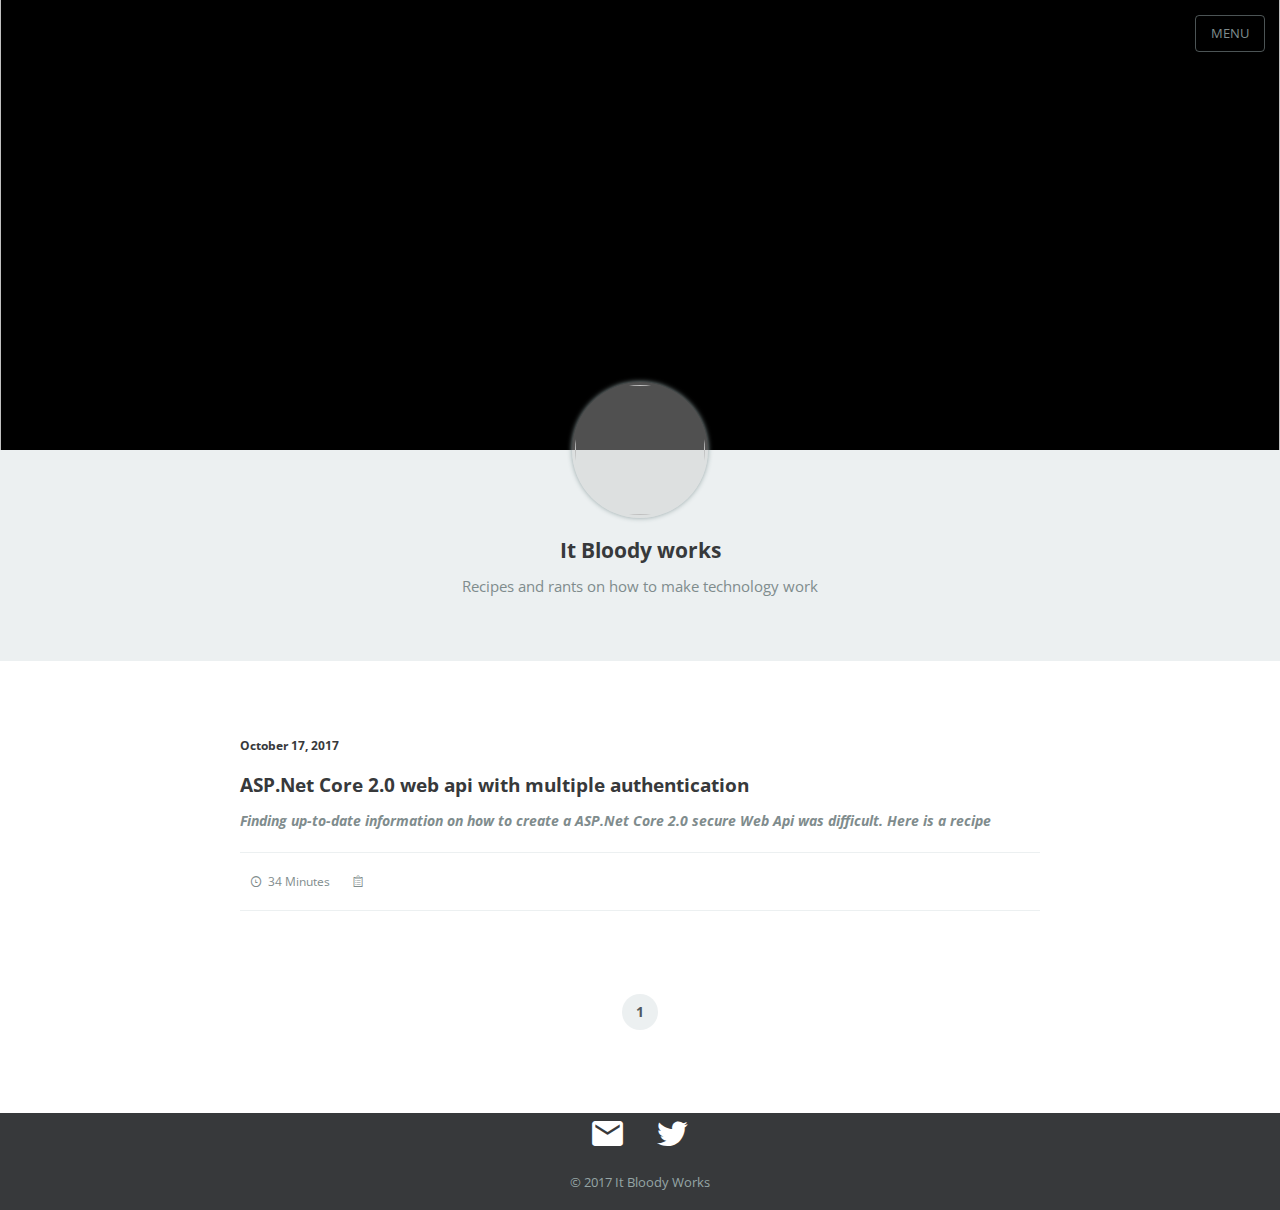
==== index.html @ a4d15d5a "Site updated: 2017-10-20 09:36:45" ====
<!DOCTYPE html><html lang="en-us"><head><meta charset="utf-8"><meta http-equiv="X-UA-Compatible" content="IE=Edge"><meta name="viewport" content="width=device-width,initial-scale=1.0,minimum-scale=1.0,maximum-scale=1.0,user-scalable=no"><meta name="format-detection" content="telephone=no"><meta name="format-detection" content="email=no"><meta name="description" content="All things technical"><meta name="keywords" content="Blog"><title>It Bloody Works</title><link href="https://fonts.googleapis.com/css?family=Open+Sans" rel="stylesheet"><link rel="stylesheet" href="/css/main_style.min.css"><link rel="icon" href="https://www.dropbox.com/s/yg6mmdlg0mh117y/favico.png?raw=1"><!-- Global site tag (gtag.js) - Google Analytics --><script async src="https://www.googletagmanager.com/gtag/js?id=UA-108227976-1"></script><script>window.dataLayer = window.dataLayer || [];
function gtag(){dataLayer.push(arguments);}
gtag('js', new Date());
gtag('config', 'UA-108227976-1');</script><script async src="//pagead2.googlesyndication.com/pagead/js/adsbygoogle.js"></script><script>(adsbygoogle = window.adsbygoogle || []).push({
  google_ad_client: "ca-pub-4797876414923413",
  enable_page_level_ads: true
});</script></head></html></script><body><input id="navi" type="checkbox"><ul class="main-navication"><li><a href="/"><span>Home</span></a></li><li><a href="/about"><span>About</span></a></li><li><a href="/privacypolicy"><span>Privacy policy</span></a></li></ul><div class="wrapper" id="wrap"><div class="page-header"><label class="navi-button" for="navi">MENU</label><div class="background"><img src="https://www.dropbox.com/s/jikks2dpluahqt0/logo3.jpg?raw=1"></div><div class="author"><div class="head"><img></div><h3 class="name">It Bloody works</h3><p class="signature">Recipes and rants on how to make technology work</p></div></div><ul class="post-list" style="max-width:800px"><li> <p class="date">October 17, 2017</p><h4 class="title"><a href="/2017/10/17/ASP-Net-Core-2-0-web-api-with-multiple-authentication/">ASP.Net Core 2.0 web api with multiple authentication</a></h4><div class="excerpt"><h2 id="Finding-up-to-date-information-on-how-to-create-a-ASP-Net-Core-2-0-secure-Web-Api-was-difficult-Here-is-a-recipe"><a href="#Finding-up-to-date-information-on-how-to-create-a-ASP-Net-Core-2-0-secure-Web-Api-was-difficult-Here-is-a-recipe" class="headerlink" title="Finding up-to-date information on how to create a ASP.Net Core 2.0 secure Web Api was difficult. Here is a recipe"></a><i>Finding up-to-date information on how to create a ASP.Net Core 2.0 secure Web Api was difficult. Here is a recipe</i></h2></div><ul class="meta"><li><i class="icon icon-clock"></i>34 Minutes</li><li><i class="icon icon-category"></i></li></ul></li></ul><ul class="pagination"><li class="current"><a>1</a></li></ul><div class="page-footer"><div class="top"><ul class="social"><li><a href="mailto:contact@itbloodyworks.com" title="EMail" target="_blank"><i class="icon icon-email"></i></a></li><li><a href="https://twitter.com" title="Twitter" target="_blank"><i class="icon icon-twitter"></i></a></li></ul></div><div class="bottom"><p class="copyright">© 2017 It Bloody Works</p></div></div></div><script>var wrap = document.getElementById('wrap');
window.onload = function () {
  wrap.className += ' done';
}</script></body>
---- css/main_style.min.css ----
html{-ms-text-size-adjust:100%}article,aside,footer,header,nav,section{display:block}figcaption,figure,main{display:block}figure{margin:1em 40px}hr{overflow:visible}a{background-color:transparent;-webkit-text-decoration-skip:object}mark{background-color:#ff0;color:#000}audio,video{display:inline-block}img{border-style:none}svg:not(:root){overflow:hidden}button,input{overflow:visible}button,select{text-transform:none}legend{box-sizing:border-box;color:inherit;display:table;max-width:100%;white-space:normal}progress{display:inline-block}textarea{overflow:auto}[type="checkbox"],[type="radio"]{box-sizing:border-box;padding:0}details,menu{display:list-item}canvas{display:inline-block}[type="search"]::-webkit-search-cancel-button,[type="search"]::-webkit-search-decoration{-webkit-appearance:none}button,input,optgroup,select,textarea{-webkit-appearance:none;-webkit-tap-highlight-color:transparent}a{-webkit-tap-highlight-color:transparent}html{font-family:"Open Sans",sans-serif;line-height:1.15;-webkit-text-size-adjust:100%}body{margin:0}h1{font-size:2em;margin:0.67em 0}hr{box-sizing:content-box;height:0}pre{font-family:monospace, monospace;font-size:1em}a:active,a:hover{outline-width:0}abbr[title]{border-bottom:none;text-decoration:underline;text-decoration:underline dotted}b,strong{font-weight:bolder}code,kbd,samp{font-family:monospace, monospace;font-size:1em}dfn{font-style:italic}small{font-size:80%}sub,sup{font-size:75%;line-height:0;position:relative;vertical-align:baseline}sub{bottom:-0.25em}sup{top:-0.5em}audio:not([controls]){display:none;height:0}button,input,optgroup,select,textarea{font-family:sans-serif;font-size:100%;line-height:1.15;margin:0}button,html [type="button"],[type="reset"],[type="submit"]{-webkit-appearance:button}button::-moz-focus-inner,[type="button"]::-moz-focus-inner,[type="reset"]::-moz-focus-inner,[type="submit"]::-moz-focus-inner{border-style:none;padding:0}button:-moz-focusring,[type="button"]:-moz-focusring,[type="reset"]:-moz-focusring,[type="submit"]:-moz-focusring{outline:1px dotted ButtonText}fieldset{border:1px solid #c0c0c0;margin:0 2px;padding:0.35em 0.625em 0.75em}legend{padding:0}progress{vertical-align:baseline}[type="number"]::-webkit-inner-spin-button,[type="number"]::-webkit-outer-spin-button{height:auto}[type="search"]{-webkit-appearance:textfield;outline-offset:-2px}::-webkit-file-upload-button{-webkit-appearance:button;font:inherit}details,summary{display:list-item}@font-face{font-family:"iconfont";src:url("../fonts/icon.eot");src:url("../fonts/icon.eot") format("embedded-opentype"),url("../fonts/icon.woff") format("woff"),url("../fonts/icon.ttf") format("truetype"),url("../fonts/icon.svg") format("svg")}.icon{font-family:"iconfont" !important;font-style:normal}.icon-douban:before{content:"\e601"}.icon-facebook:before{content:"\e616"}.icon-twitter:before{content:"\e634"}.icon-clock:before{content:"\e6f6"}.icon-home:before{content:"\e611"}.icon-weibo:before{content:"\e619"}.icon-zhihu:before{content:"\e6d1"}.icon-calendar:before{content:"\e603"}.icon-author:before{content:"\e608"}.icon-wechat:before{content:"\e600"}.icon-github:before{content:"\e735"}.icon-stackoverflow:before{content:"\e8a7"}.icon-linkin:before{content:"\e61d"}.icon-email:before{content:"\e609"}.icon-tag:before{content:"\e68e"}.icon-top:before{content:"\e649"}.icon-segmentfault:before{content:"\e610"}.icon-bilibili:before{content:"\e606"}.icon-arror-right:before{content:"\e617"}.icon-arror-left:before{content:"\e618"}.icon-category:before{content:"\e627"}.icon-disqus:before{content:"\e7c6"}.icon-flickr:before{content:"\e73d"}.icon-website:before{content:"\e605"}code,pre{font-size:0.8em;background-color:#ecf0f1;font-family:'Roboto Mono', Monaco, courier, monospace}code{padding:0.1em 0.4em;background-color:#ecf0f1;border-radius:3px}pre .line{min-height:1em}.highlight{position:relative;margin:1em 0;border-radius:2px;line-height:1.1em;background-color:#ecf0f1;overflow-x:auto}.highlight figcaption{font-size:.9em;padding:.4em;border-bottom:1px solid #bdc3c7}.highlight table,.highlight tr,.highlight td{width:100%;border-collapse:collapse;padding:0;margin:0}.highlight .gutter{display:none}.highlight .code pre{padding:1.2em 1.4em;line-height:1.5em;margin:0}.highlight.html .code:after,.highlight.js .code:after,.highlight.bash .code:after,.highlight.css .code:after,.highlight.scss .code:after,.highlight.diff .code:after,.highlight.java .code:after,.highlight.xml .code:after,.highlight.python .code:after,.highlight.json .code:after,.highlight.swift .code:after,.highlight.ruby .code:after,.highlight.perl .code:after,.highlight.php .code:after,.highlight.c .code:after,.highlight.cpp .code:after,.highlight.ts .code:after{position:absolute;top:0;right:0;color:#bdc3c7;text-align:right;font-size:0.75em;padding:5px 10px 0;line-height:15px;height:15px;font-weight:600}.highlight.html .code:after{content:"HTML"}.highlight.js .code:after{content:"JS"}.highlight.bash .code:after{content:"BASH"}.highlight.css .code:after{content:"CSS"}.highlight.scss .code:after{content:"SCSS"}.highlight.diff .code:after{content:"DIFF"}.highlight.java .code:after{content:"JAVA"}.highlight.xml .code:after{content:"XML"}.highlight.python .code:after{content:"PYTHON"}.highlight.json .code:after{content:"JSON"}.highlight.swift .code:after{content:"SWIFT"}.highlight.ruby .code:after{content:"RUBY"}.highlight.perl .code:after{content:"PERL"}.highlight.php .code:after{content:"PHP"}.highlight.c .code:after{content:"C"}.highlight.java .code:after{content:"JAVA"}.highlight.cpp .code:after{content:"CPP"}.highlight.ts .code:after{content:"TS"}.highlight.cpp .code:after{content:'C++'}pre{color:#50585F}pre .function .keyword,pre .constant{color:#3498db}pre .keyword,pre .attribute{color:#e96900}pre .number,pre .literal{color:#8e44ad}pre .tag,pre .tag .title,pre .change,pre .winutils,pre .flow,pre .lisp .title,pre .clojure .built_in,pre .nginx .title,pre .tex .special{color:#2980b9}pre .symbol,pre .symbol .string,pre .value,pre .regexp{color:#1abc9c}pre .title{color:#2ecc71}pre .tag .value,pre .string,pre .subst,pre .haskell .type,pre .preprocessor,pre .ruby .class .parent,pre .built_in,pre .sql .aggregate,pre .django .template_tag,pre .django .variable,pre .smalltalk .class,pre .javadoc,pre .django .filter .argument,pre .smalltalk .localvars,pre .smalltalk .array,pre .attr_selector,pre .pseudo,pre .addition,pre .stream,pre .envvar,pre .apache .tag,pre .apache .cbracket,pre .tex .command,pre .prompt{color:#1abc9c}pre .comment,pre .java .annotation,pre .python .decorator,pre .template_comment,pre .pi,pre .doctype,pre .shebang,pre .apache .sqbracket,pre .tex .formula{color:#95a5a6}pre .deletion{color:#c0392b}pre .coffeescript .javascript,pre .javascript .xml,pre .tex .formula,pre .xml .javascript,pre .xml .vbscript,pre .xml .css,pre .xml .cdata{opacity:0.5}a{text-decoration:none;color:#50585F}body{position:relative;overflow-x:hidden}.wrapper{position:relative;transition:all 0.25s;background:white}.wrapper.done .page-header .author .head,.wrapper.done .page-header .author .name,.wrapper.done .page-header .author .signature{transform:translateY(0);opacity:1}.wrapper.done .page-header .author .name,.wrapper.done .page-header .author .signature{transition-delay:0.08s}.wrapper.done .post-list{transform:translateY(0);opacity:1;transition-delay:0.16s}.wrapper.done .post-header .post-title h1.title,.wrapper.done .post-header .post-title ul.meta{transform:translateY(0);opacity:1}.wrapper.done .post-header .post-title ul.meta{transition-delay:0.08s}.wrapper.done .article-content,.wrapper.done .article-meta{transform:translateY(0);opacity:1}.wrapper.done .article-content{transition-delay:0.16s}.wrapper.done .article-meta{transition-delay:0.24s}@media screen and (max-width: 1024px){html,body{-webkit-user-select:none;user-select:none}}.page-header{position:relative}.page-header .background{width:100%;height:550px;background:#000;overflow:hidden;position:relative}.page-header .background img{display:block;width:100%;height:800px;position:absolute;top:50%;left:50%;margin-left:-50%;margin-top:-400px}.page-header .author{background:#ecf0f1;text-align:center;padding:0 20px 30px 20px}.page-header .author .head{display:inline-block;width:130px;height:130px;border-radius:50%;padding:3px;background:rgba(200,200,200,0.4);box-shadow:0 0 5px #95a5a6;position:relative;top:-68px;opacity:0;transform:translateY(-20px);transition:all 0.4s}.page-header .author .head img{width:100%;height:100%;display:block;border-radius:50%}.page-header .author .name,.page-header .author .signature{position:relative;margin:0;opacity:0;transform:translateY(-20px);transition:all 0.4s}.page-header .author .name{font-size:1.3rem;color:#37393B;top:-50px}.page-header .author .signature{font-size:.95rem;color:#7f8c8d;top:-35px}@media screen and (max-width: 1440px){.page-header .background{height:450px}}@media screen and (max-width: 1024px){.page-header .background{height:350px}.page-header .background img{width:1200px;height:500px;margin-left:-600px;margin-top:-250px}}.post-header{width:100%;background:#000;overflow:hidden;position:relative}.post-header img.background{display:block;width:100%;height:800px;position:absolute;top:50%;left:50%;margin-left:-50%;margin-top:-400px}.post-header .post-title{color:#fff;background:rgba(0,0,0,0.6);padding:230px 30px;text-align:center;position:relative;z-index:66}.post-header .post-title h1.title{font-size:2.2rem;line-height:40px;margin:0;opacity:0;transform:translateY(-20px);transition:all 0.4s}.post-header .post-title ul.meta{display:inline-block;margin-top:20px;border-top:1px solid rgba(255,255,255,0.6);padding:15px 10px;font-size:.75rem;line-height:1.6;opacity:0;transform:translateY(-20px);transition:all 0.4s}.post-header .post-title ul.meta>li{margin:0 12px;display:inline-block}.post-header .post-title ul.meta>li i,.post-header .post-title ul.meta>li li{margin-right:.5em}.post-header .post-title ul.meta>li ul,.post-header .post-title ul.meta>li li{display:inline}.post-header .post-title ul.meta>li li a{color:#fff;transition:color .3s}.post-header .post-title ul.meta>li li a:hover{color:#2980b9}.post-header .post-title ul.meta>li li span{display:none}@media screen and (max-width: 1440px){.post-header .post-title{padding:180px 30px}.post-header .post-title h1.title{font-size:2rem}}@media screen and (max-width: 1024px){.post-header img.background{width:1200px;height:500px;margin-left:-600px;margin-top:-250px}.post-header .post-title{padding:130px 30px}.post-header .post-title h1.title{font-size:1.6rem;line-height:36px}}#navi{display:none}.navi-button{font-size:.8rem;color:#7f8c8d;border:1px solid rgba(127,140,141,0.6);line-height:35px;border-radius:4px;display:block;padding:0 15px;position:absolute;right:15px;top:15px;cursor:pointer;text-transform:uppercase;z-index:99;transition:all .3s}.navi-button:hover{background:rgba(127,140,141,0.7);color:white}.navi-button.light{color:white;border:1px solid rgba(255,255,255,0.6)}.navi-button.light:hover{background:rgba(255,255,255,0.7);color:#7f8c8d}.main-navication{margin:0;padding:100px 0 0;background:#37393B;width:150px;position:absolute;right:0;top:0;bottom:0}.main-navication li{list-style:none}.main-navication a{display:block;padding:0 15px;color:white}.main-navication i{display:block;width:50px;float:left;font-size:16px;line-height:48px;text-align:center}.main-navication span{font-size:12px;line-height:48px;display:block;opacity:0;transform:translateX(-50px);transition:all 0.4s}#navi:checked ~ .wrapper{transform:translateX(-150px)}#navi:checked ~ .main-navication span{opacity:1;transform:translateX(0)}.page-footer .top{background:#37393B}.page-footer .top .social{padding-left:0;margin:0;text-align:center;font-size:2.2rem}.page-footer .top .social li{display:inline-block;padding:0 15px}.page-footer .top .social li a{color:#fff;transition:color .3s}.page-footer .top .social li a:hover{color:#2980b9}.page-footer .bottom{background:#37393B;padding:20px 15px}.page-footer .bottom .copyright{font-size:.8rem;text-align:center;color:#95a5a6;margin:0}.page-footer .bottom .copyright small{color:#7f8c8d}.page-footer .bottom .copyright a{color:#7f8c8d;text-decoration:underline;transition:color .3s}.page-footer .bottom .copyright a:hover{color:#2980b9}.post-list{margin:72px auto 0 auto;padding:0 36px;list-style:none;opacity:0;transform:translateY(-20px);transition:all 0.4s}.post-list>li{margin-bottom:80px}.post-list>li p.date,.post-list>li h4.title{font-weight:bold}.post-list>li p.date{font-size:.75rem;line-height:2.2;color:#37393B}.post-list>li h4.title{font-size:1.2rem;line-height:1.5;margin:10px 0}.post-list>li h4.title a{color:#37393B;transition:color .3s}.post-list>li h4.title a:hover{color:#2980b9}.post-list>li .photo,.post-list>li img{max-width:100%;max-height:800px}.post-list>li video,.post-list>li iframe{width:100%}.post-list>li .excerpt,.post-list>li .excerpt *,.post-list>li .no-title{font-size:.9rem;color:#7f8c8d;line-height:1.5;margin:0}.post-list>li .excerpt a,.post-list>li .excerpt * a,.post-list>li .no-title a{text-decoration:underline;transition:color .3s}.post-list>li .excerpt a:hover,.post-list>li .excerpt * a:hover,.post-list>li .no-title a:hover{color:#2980b9}.post-list>li .meta{margin-top:20px;border:1px solid #ecf0f1;border-width:1px 0;padding:22px 10px;font-size:.75rem;color:#7f8c8d}.post-list>li .meta ul{padding-left:0}.post-list>li .meta>li{margin-right:22px;display:inline-block}.post-list>li .meta>li i,.post-list>li .meta>li li{margin-right:.5em}.post-list>li .meta>li ul,.post-list>li .meta>li li{display:inline}.post-list>li .meta>li li a{color:#7f8c8d;transition:color .3s}.post-list>li .meta>li li a:hover{color:#2980b9}.post-list>li .meta>li li span{display:none}.post-list>li .meta>li li ul.category-list-child{padding-left:.5em;font-size:.9em}.post-list>li .meta>li li ul.category-list-child:before{content:'>';padding-right:.3em}.article-content,.article-meta{padding:0 36px;line-height:2;opacity:0;transform:translateY(-20px);transition:all 0.4s}.article-content{margin:72px auto 48px auto;font-weight:300;color:#37393B}.article-content a{color:#2980b9}.article-content h1{margin:.7rem 0 .3rem 0}.article-content h2{margin:.6rem 0 .3rem 0}.article-content h3,.article-content h4,.article-content h5,.article-content h6{margin-top:.5rem}.article-content h3 code,.article-content h4 code,.article-content h5 code,.article-content h6 code{color:#c0392b}.article-content code{margin:0 .3em}.article-content p code,.article-content li code{color:#c0392b}.article-content ul{padding-left:20px}.article-content ul li{list-style:disc}.article-content ol{padding-left:20px}.article-content ol li{list-style:decimal}.article-content blockquote{margin:.5rem 0;padding:5px 5px 5px 15px;border-left:5px solid #2980b9;line-height:1.6;font-size:.9rem;background:#ecf0f1}.article-content img{max-width:100%}.article-content video,.article-content iframe{width:100%}.article-content table{font-size:.9rem}.article-content table th,.article-content table tr:nth-child(even){background:#ecf0f1}.article-content table th,.article-content table td{padding:.2em .5em}.article-meta{margin:0 auto 72px auto;font-size:.9rem;color:#7f8c8d}.article-meta .tags,.article-meta .categories{margin-bottom:5px}.article-meta .tags>i,.article-meta .categories>i{display:block;float:left;margin-right:1em}.article-meta ul{padding-left:0}.article-meta li{display:inline-block;margin-right:.8em}.article-meta li a{margin-right:.3em;text-decoration:underline;color:#7f8c8d;transition:color .3s}.article-meta li a:hover{color:#2980b9}.article-meta li span{padding:.02em .3em;border-radius:2px;background:#ecf0f1;font-size:.85em}.article-meta li ul.category-list-child{padding-left:.5em;display:inline-block;font-size:.9em}.article-meta li ul.category-list-child:before{content:'>';padding-right:.3em}.article-comment{padding:0 36px;margin:0 auto 72px auto}.article-comment #ds-thread #ds-reset .ds-meta{border-bottom:1px solid #bdc3c7}.article-comment #ds-thread #ds-reset .ds-meta a.ds-like-thread-button{border:1px solid #bdc3c7;color:#7f8c8d;background:#fff}.article-comment #ds-thread #ds-reset .ds-sort a{color:#7f8c8d;transition:color .3s}.article-comment #ds-thread #ds-reset .ds-sort a:hover{color:#2980b9}.article-comment #ds-thread #ds-reset .ds-sort a.ds-current{color:#2980b9}.article-comment #ds-thread #ds-reset li.ds-tab a.ds-current{border:1px solid #bdc3c7;background:#fff;transition:color .3s}.article-comment #ds-thread #ds-reset li.ds-tab a.ds-current:hover{color:#2980b9}.article-comment #ds-thread #ds-reset .ds-comments{border-bottom:1px solid #ecf0f1;color:#50585F}.article-comment #ds-thread #ds-reset li.ds-post{border-top:0}.article-comment #ds-thread #ds-reset .ds-post-self{border-top:1px solid #ecf0f1}.article-comment #ds-thread #ds-reset .ds-textarea-wrapper{border:1px solid #bdc3c7;border-width:1px 1px 0 1px;background:#fff}.article-comment #ds-thread #ds-reset .ds-textarea-wrapper textarea{color:#50585F}.article-comment #ds-thread #ds-reset .ds-post-toolbar{box-shadow:none}.article-comment #ds-thread #ds-reset .ds-post-options{border:1px solid #bdc3c7;border-top-color:#ecf0f1;border-right:none}.article-comment #ds-thread #ds-reset .ds-gradient-bg{background:#fff}.article-comment #ds-thread #ds-reset .ds-post-button{background:#ecf0f1;border:1px solid #bdc3c7;border-top-color:#ecf0f1;border-left-color:#ecf0f1}.pagination{text-align:center;margin-bottom:80px;padding-left:0}.pagination li{display:inline-block}.pagination li a{display:block;width:36px;height:36px;line-height:36px;text-align:center;border-radius:50%;font-weight:bold;font-size:.85rem;margin:3px;color:#50585F}.pagination li.current a{background:#ecf0f1}.pagination li.link a{transition:color .3s}.pagination li.link a:hover{color:#2980b9}ul.navication{padding-left:0;margin:0;position:fixed;right:15px;bottom:30px;z-index:99}ul.navication li{margin-top:12px;list-style:none}ul.navication li a{display:block;border-radius:50%;width:30px;height:30px;text-align:center;line-height:30px;background:rgba(189,195,199,0.6);color:#fff;transition:background .3s}ul.navication li a:hover{background:rgba(41,128,185,0.9)}ul.navication li.home{font-size:1.8rem}ul.navication li.home a{color:rgba(189,195,199,0.6);background:none;transition:color .3s}ul.navication li.home a:hover{color:#2980b9}
/*# sourceMappingURL=main_style.min.css.map */
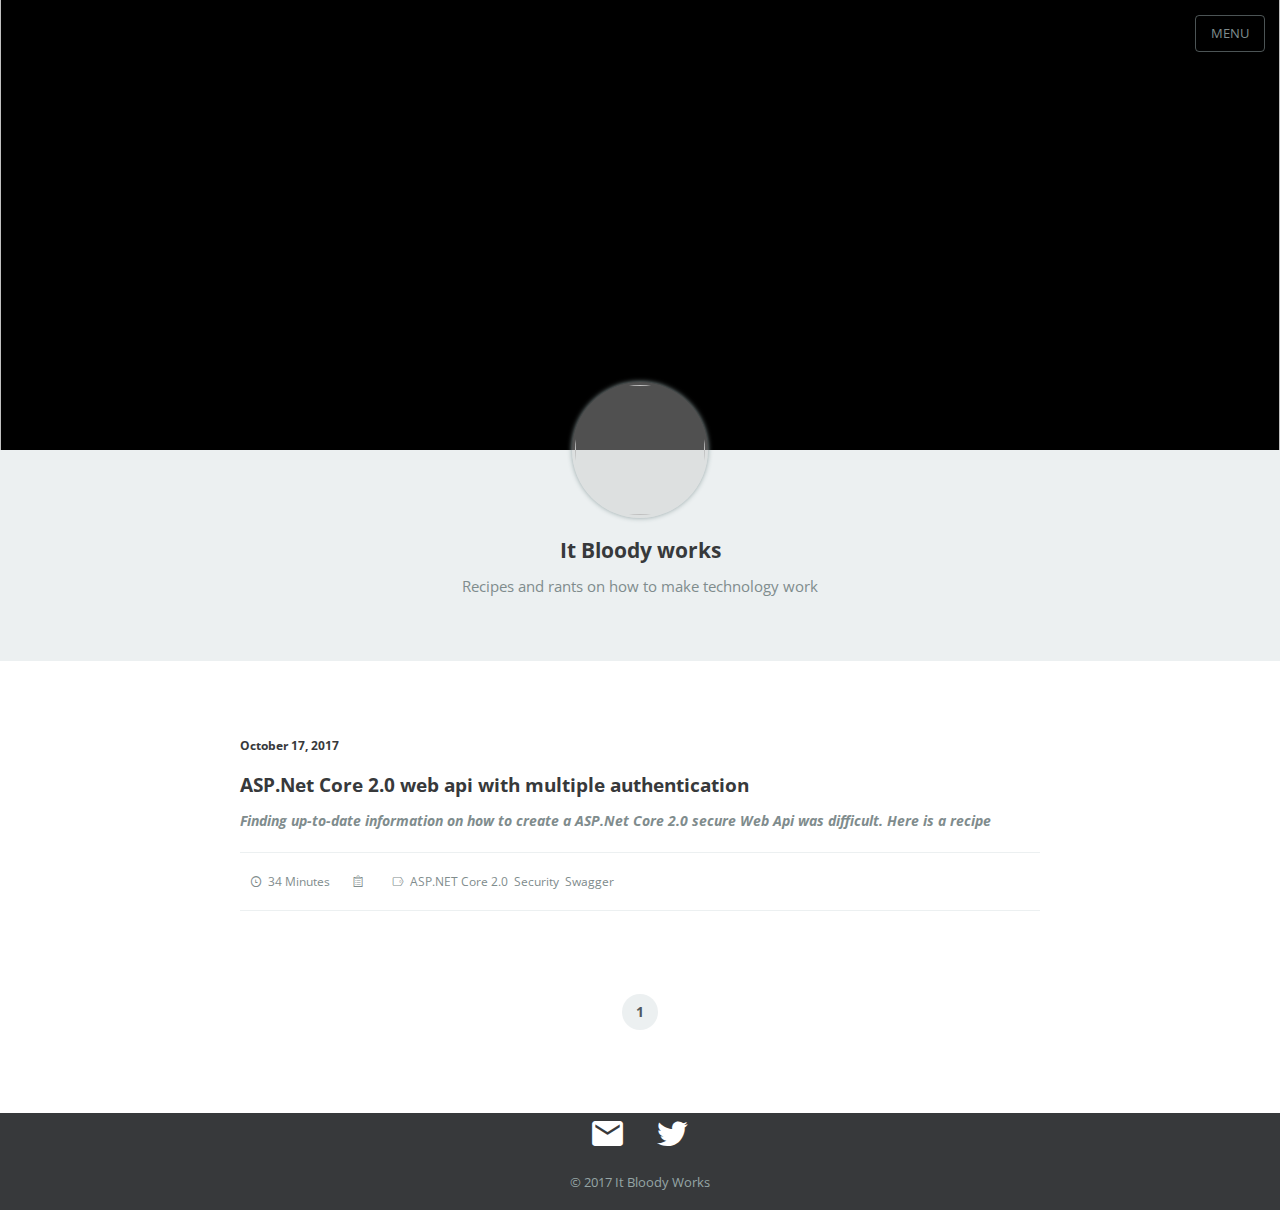
==== commit 76ba45d2: "Site updated: 2017-10-20 13:00:50" ====
--- a/index.html
+++ b/index.html
@@ -4,7 +4,7 @@
 gtag('config', 'UA-108227976-1');</script><script async src="//pagead2.googlesyndication.com/pagead/js/adsbygoogle.js"></script><script>(adsbygoogle = window.adsbygoogle || []).push({
   google_ad_client: "ca-pub-4797876414923413",
   enable_page_level_ads: true
-});</script></head></html></script><body><input id="navi" type="checkbox"><ul class="main-navication"><li><a href="/"><span>Home</span></a></li><li><a href="/about"><span>About</span></a></li><li><a href="/privacypolicy"><span>Privacy policy</span></a></li></ul><div class="wrapper" id="wrap"><div class="page-header"><label class="navi-button" for="navi">MENU</label><div class="background"><img src="https://www.dropbox.com/s/jikks2dpluahqt0/logo3.jpg?raw=1"></div><div class="author"><div class="head"><img></div><h3 class="name">It Bloody works</h3><p class="signature">Recipes and rants on how to make technology work</p></div></div><ul class="post-list" style="max-width:800px"><li> <p class="date">October 17, 2017</p><h4 class="title"><a href="/2017/10/17/ASP-Net-Core-2-0-web-api-with-multiple-authentication/">ASP.Net Core 2.0 web api with multiple authentication</a></h4><div class="excerpt"><h2 id="Finding-up-to-date-information-on-how-to-create-a-ASP-Net-Core-2-0-secure-Web-Api-was-difficult-Here-is-a-recipe"><a href="#Finding-up-to-date-information-on-how-to-create-a-ASP-Net-Core-2-0-secure-Web-Api-was-difficult-Here-is-a-recipe" class="headerlink" title="Finding up-to-date information on how to create a ASP.Net Core 2.0 secure Web Api was difficult. Here is a recipe"></a><i>Finding up-to-date information on how to create a ASP.Net Core 2.0 secure Web Api was difficult. Here is a recipe</i></h2></div><ul class="meta"><li><i class="icon icon-clock"></i>34 Minutes</li><li><i class="icon icon-category"></i></li></ul></li></ul><ul class="pagination"><li class="current"><a>1</a></li></ul><div class="page-footer"><div class="top"><ul class="social"><li><a href="mailto:contact@itbloodyworks.com" title="EMail" target="_blank"><i class="icon icon-email"></i></a></li><li><a href="https://twitter.com" title="Twitter" target="_blank"><i class="icon icon-twitter"></i></a></li></ul></div><div class="bottom"><p class="copyright">© 2017 It Bloody Works</p></div></div></div><script>var wrap = document.getElementById('wrap');
+});</script></head></html></script><body><input id="navi" type="checkbox"><ul class="main-navication"><li><a href="/"><span>Home</span></a></li><li><a href="/about"><span>About</span></a></li><li><a href="/privacypolicy"><span>Privacy policy</span></a></li></ul><div class="wrapper" id="wrap"><div class="page-header"><label class="navi-button" for="navi">MENU</label><div class="background"><img src="https://www.dropbox.com/s/jikks2dpluahqt0/logo3.jpg?raw=1"></div><div class="author"><div class="head"><img></div><h3 class="name">It Bloody works</h3><p class="signature">Recipes and rants on how to make technology work</p></div></div><ul class="post-list" style="max-width:800px"><li> <p class="date">October 17, 2017</p><h4 class="title"><a href="/2017/10/17/ASP-Net-Core-2-0-web-api-with-multiple-authentication/">ASP.Net Core 2.0 web api with multiple authentication</a></h4><div class="excerpt"><h2 id="Finding-up-to-date-information-on-how-to-create-a-ASP-Net-Core-2-0-secure-Web-Api-was-difficult-Here-is-a-recipe"><a href="#Finding-up-to-date-information-on-how-to-create-a-ASP-Net-Core-2-0-secure-Web-Api-was-difficult-Here-is-a-recipe" class="headerlink" title="Finding up-to-date information on how to create a ASP.Net Core 2.0 secure Web Api was difficult. Here is a recipe"></a><i>Finding up-to-date information on how to create a ASP.Net Core 2.0 secure Web Api was difficult. Here is a recipe</i></h2></div><ul class="meta"><li><i class="icon icon-clock"></i>34 Minutes</li><li><i class="icon icon-category"></i></li><li><i class="icon icon-tag"></i><ul class="tag-list"><li class="tag-list-item"><a class="tag-list-link" href="/tags/ASP-NET-Core-2-0/">ASP.NET Core 2.0</a><span class="tag-list-count">1</span></li><li class="tag-list-item"><a class="tag-list-link" href="/tags/Security/">Security</a><span class="tag-list-count">1</span></li><li class="tag-list-item"><a class="tag-list-link" href="/tags/Swagger/">Swagger</a><span class="tag-list-count">1</span></li></ul></li></ul></li></ul><ul class="pagination"><li class="current"><a>1</a></li></ul><div class="page-footer"><div class="top"><ul class="social"><li><a href="mailto:contact@itbloodyworks.com" title="EMail" target="_blank"><i class="icon icon-email"></i></a></li><li><a href="https://twitter.com" title="Twitter" target="_blank"><i class="icon icon-twitter"></i></a></li></ul></div><div class="bottom"><p class="copyright">© 2017 It Bloody Works</p></div></div></div><script>var wrap = document.getElementById('wrap');
 window.onload = function () {
   wrap.className += ' done';
 }</script></body>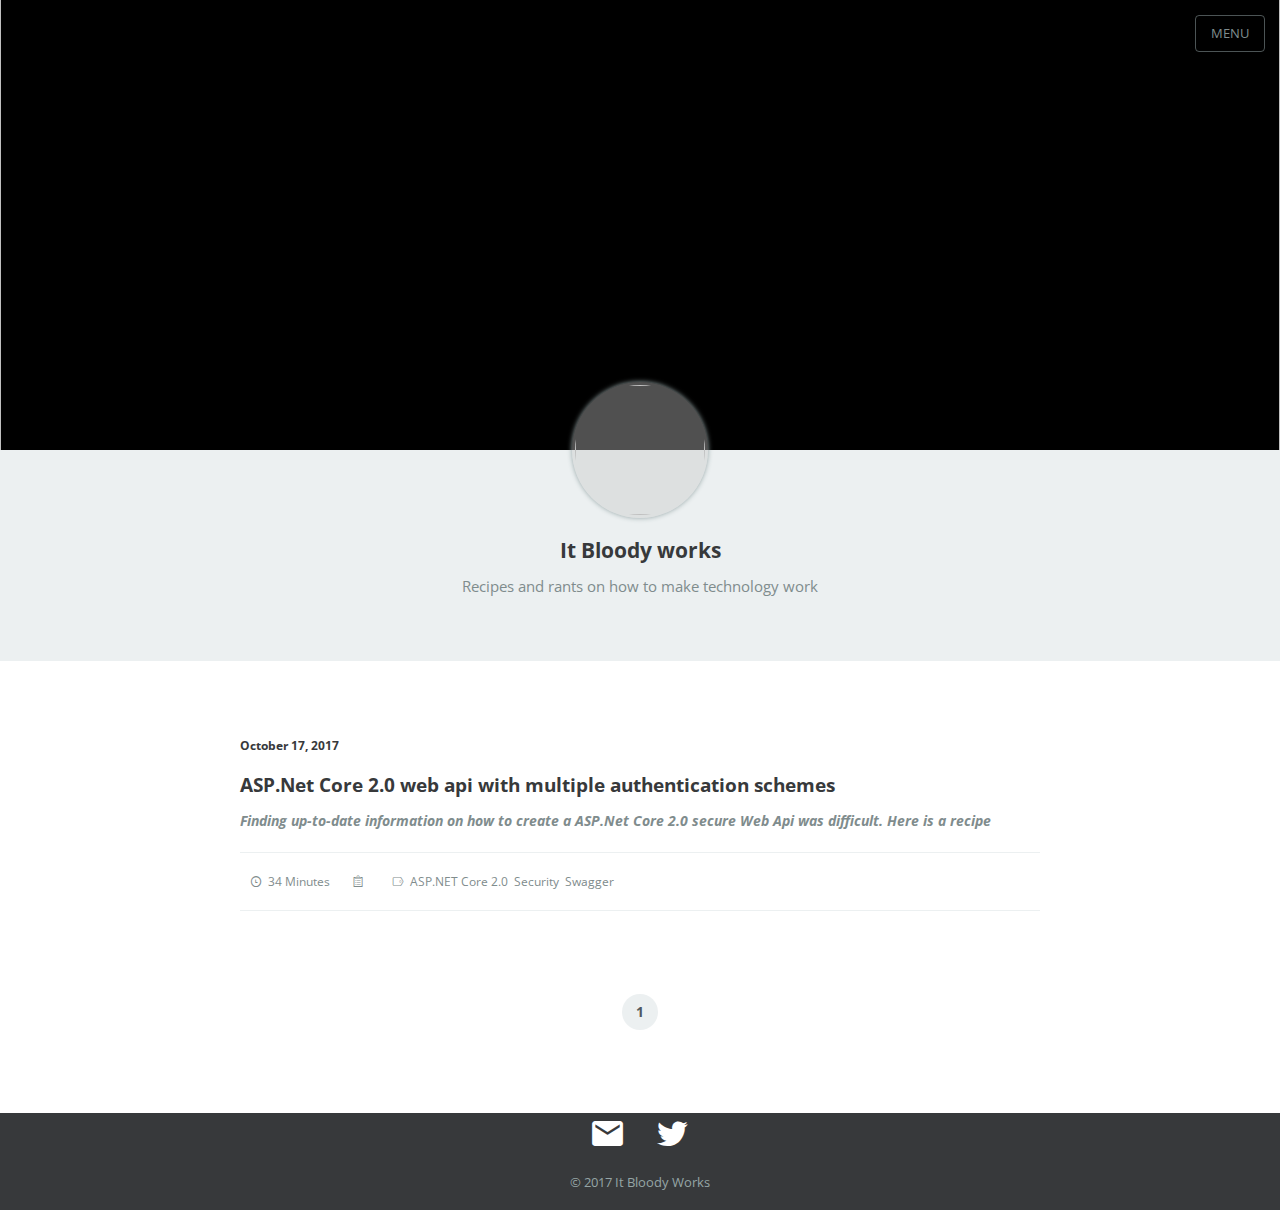
==== commit 9572c75e: "Site updated: 2017-10-24 21:11:42" ====
--- a/index.html
+++ b/index.html
@@ -4,7 +4,22 @@
 gtag('config', 'UA-108227976-1');</script><script async src="//pagead2.googlesyndication.com/pagead/js/adsbygoogle.js"></script><script>(adsbygoogle = window.adsbygoogle || []).push({
   google_ad_client: "ca-pub-4797876414923413",
   enable_page_level_ads: true
-});</script></head></html></script><body><input id="navi" type="checkbox"><ul class="main-navication"><li><a href="/"><span>Home</span></a></li><li><a href="/about"><span>About</span></a></li><li><a href="/privacypolicy"><span>Privacy policy</span></a></li></ul><div class="wrapper" id="wrap"><div class="page-header"><label class="navi-button" for="navi">MENU</label><div class="background"><img src="https://www.dropbox.com/s/jikks2dpluahqt0/logo3.jpg?raw=1"></div><div class="author"><div class="head"><img></div><h3 class="name">It Bloody works</h3><p class="signature">Recipes and rants on how to make technology work</p></div></div><ul class="post-list" style="max-width:800px"><li> <p class="date">October 17, 2017</p><h4 class="title"><a href="/2017/10/17/ASP-Net-Core-2-0-web-api-with-multiple-authentication/">ASP.Net Core 2.0 web api with multiple authentication</a></h4><div class="excerpt"><h2 id="Finding-up-to-date-information-on-how-to-create-a-ASP-Net-Core-2-0-secure-Web-Api-was-difficult-Here-is-a-recipe"><a href="#Finding-up-to-date-information-on-how-to-create-a-ASP-Net-Core-2-0-secure-Web-Api-was-difficult-Here-is-a-recipe" class="headerlink" title="Finding up-to-date information on how to create a ASP.Net Core 2.0 secure Web Api was difficult. Here is a recipe"></a><i>Finding up-to-date information on how to create a ASP.Net Core 2.0 secure Web Api was difficult. Here is a recipe</i></h2></div><ul class="meta"><li><i class="icon icon-clock"></i>34 Minutes</li><li><i class="icon icon-category"></i></li><li><i class="icon icon-tag"></i><ul class="tag-list"><li class="tag-list-item"><a class="tag-list-link" href="/tags/ASP-NET-Core-2-0/">ASP.NET Core 2.0</a><span class="tag-list-count">1</span></li><li class="tag-list-item"><a class="tag-list-link" href="/tags/Security/">Security</a><span class="tag-list-count">1</span></li><li class="tag-list-item"><a class="tag-list-link" href="/tags/Swagger/">Swagger</a><span class="tag-list-count">1</span></li></ul></li></ul></li></ul><ul class="pagination"><li class="current"><a>1</a></li></ul><div class="page-footer"><div class="top"><ul class="social"><li><a href="mailto:contact@itbloodyworks.com" title="EMail" target="_blank"><i class="icon icon-email"></i></a></li><li><a href="https://twitter.com" title="Twitter" target="_blank"><i class="icon icon-twitter"></i></a></li></ul></div><div class="bottom"><p class="copyright">© 2017 It Bloody Works</p></div></div></div><script>var wrap = document.getElementById('wrap');
+});</script></head></html></script><body><input id="navi" type="checkbox"><ul class="main-navication"><li><a href="/"><span>Home</span></a></li><li><a href="/about"><span>About</span></a></li><li><a href="/privacypolicy"><span>Privacy policy</span></a></li></ul><div class="wrapper" id="wrap"><div class="page-header"><label class="navi-button" for="navi">MENU</label><div class="background"><img src="https://www.dropbox.com/s/jikks2dpluahqt0/logo3.jpg?raw=1"></div><div class="author"><div class="head"><img></div><h3 class="name">It Bloody works</h3><p class="signature">Recipes and rants on how to make technology work</p></div></div><ul class="post-list" style="max-width:800px"><li> <p class="date">October 17, 2017</p><h4 class="title"><a href="/2017/10/17/ASP-Net-Core-2-0-web-api-with-multiple-authentication/">ASP.Net Core 2.0 web api with multiple authentication schemes</a></h4><div class="excerpt"><h2 id="Finding-up-to-date-information-on-how-to-create-a-ASP-Net-Core-2-0-secure-Web-Api-was-difficult-Here-is-a-recipe"><a href="#Finding-up-to-date-information-on-how-to-create-a-ASP-Net-Core-2-0-secure-Web-Api-was-difficult-Here-is-a-recipe" class="headerlink" title="Finding up-to-date information on how to create a ASP.Net Core 2.0 secure Web Api was difficult. Here is a recipe"></a><i>Finding up-to-date information on how to create a ASP.Net Core 2.0 secure Web Api was difficult. Here is a recipe</i></h2></div><ul class="meta"><li><i class="icon icon-clock"></i>34 Minutes</li><li><i class="icon icon-category"></i></li><li><i class="icon icon-tag"></i><ul class="tag-list"><li class="tag-list-item"><a class="tag-list-link" href="/tags/ASP-NET-Core-2-0/">ASP.NET Core 2.0</a><span class="tag-list-count">1</span></li><li class="tag-list-item"><a class="tag-list-link" href="/tags/Security/">Security</a><span class="tag-list-count">1</span></li><li class="tag-list-item"><a class="tag-list-link" href="/tags/Swagger/">Swagger</a><span class="tag-list-count">1</span></li></ul></li></ul></li></ul><ul class="pagination"><li class="current"><a>1</a></li></ul><div class="page-footer"><div class="top"><ul class="social"><li><a href="mailto:contact@itbloodyworks.com" title="EMail" target="_blank"><i class="icon icon-email"></i></a></li><li><a href="https://twitter.com/ItBloodyWorks" title="Twitter" target="_blank"><i class="icon icon-twitter"></i></a></li></ul></div><div class="bottom"><p class="copyright">© 2017 It Bloody Works</p></div></div></div><script>var wrap = document.getElementById('wrap');
 window.onload = function () {
   wrap.className += ' done';
-}</script></body>+}</script><script>window.twttr = (function(d, s, id) {
+var js, fjs = d.getElementsByTagName(s)[0],
+t = window.twttr || {};
+if (d.getElementById(id)) return t;
+js = d.createElement(s);
+js.id = id;
+js.src = "https://platform.twitter.com/widgets.js";
+fjs.parentNode.insertBefore(js, fjs);
+
+t._e = [];
+t.ready = function(f) {
+  t._e.push(f);
+};
+
+return t;
+}(document, "script", "twitter-wjs"));</script></body>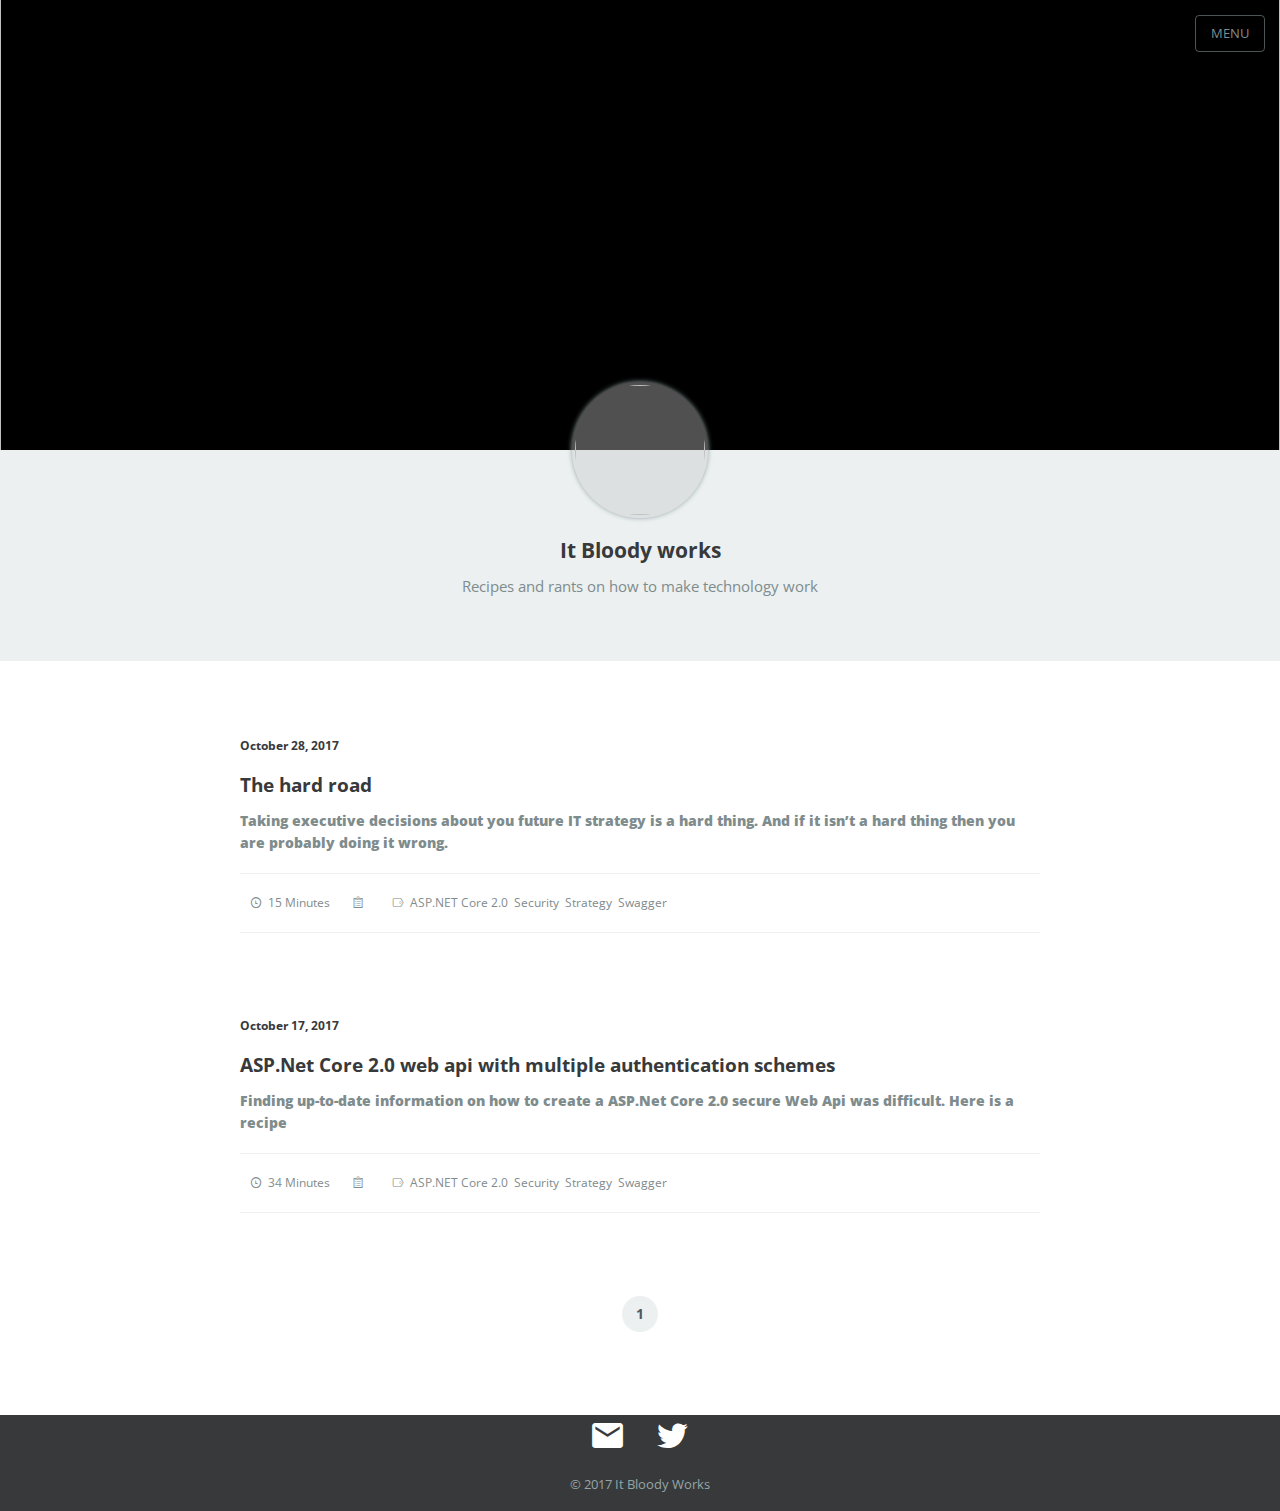
==== commit a8f6723e: "Site updated: 2017-10-28 23:52:24" ====
--- a/index.html
+++ b/index.html
@@ -4,7 +4,7 @@
 gtag('config', 'UA-108227976-1');</script><script async src="//pagead2.googlesyndication.com/pagead/js/adsbygoogle.js"></script><script>(adsbygoogle = window.adsbygoogle || []).push({
   google_ad_client: "ca-pub-4797876414923413",
   enable_page_level_ads: true
-});</script></head></html></script><body><input id="navi" type="checkbox"><ul class="main-navication"><li><a href="/"><span>Home</span></a></li><li><a href="/about"><span>About</span></a></li><li><a href="/privacypolicy"><span>Privacy policy</span></a></li></ul><div class="wrapper" id="wrap"><div class="page-header"><label class="navi-button" for="navi">MENU</label><div class="background"><img src="https://www.dropbox.com/s/jikks2dpluahqt0/logo3.jpg?raw=1"></div><div class="author"><div class="head"><img></div><h3 class="name">It Bloody works</h3><p class="signature">Recipes and rants on how to make technology work</p></div></div><ul class="post-list" style="max-width:800px"><li> <p class="date">October 17, 2017</p><h4 class="title"><a href="/2017/10/17/ASP-Net-Core-2-0-web-api-with-multiple-authentication/">ASP.Net Core 2.0 web api with multiple authentication schemes</a></h4><div class="excerpt"><h2 id="Finding-up-to-date-information-on-how-to-create-a-ASP-Net-Core-2-0-secure-Web-Api-was-difficult-Here-is-a-recipe"><a href="#Finding-up-to-date-information-on-how-to-create-a-ASP-Net-Core-2-0-secure-Web-Api-was-difficult-Here-is-a-recipe" class="headerlink" title="Finding up-to-date information on how to create a ASP.Net Core 2.0 secure Web Api was difficult. Here is a recipe"></a><i>Finding up-to-date information on how to create a ASP.Net Core 2.0 secure Web Api was difficult. Here is a recipe</i></h2></div><ul class="meta"><li><i class="icon icon-clock"></i>34 Minutes</li><li><i class="icon icon-category"></i></li><li><i class="icon icon-tag"></i><ul class="tag-list"><li class="tag-list-item"><a class="tag-list-link" href="/tags/ASP-NET-Core-2-0/">ASP.NET Core 2.0</a><span class="tag-list-count">1</span></li><li class="tag-list-item"><a class="tag-list-link" href="/tags/Security/">Security</a><span class="tag-list-count">1</span></li><li class="tag-list-item"><a class="tag-list-link" href="/tags/Swagger/">Swagger</a><span class="tag-list-count">1</span></li></ul></li></ul></li></ul><ul class="pagination"><li class="current"><a>1</a></li></ul><div class="page-footer"><div class="top"><ul class="social"><li><a href="mailto:contact@itbloodyworks.com" title="EMail" target="_blank"><i class="icon icon-email"></i></a></li><li><a href="https://twitter.com/ItBloodyWorks" title="Twitter" target="_blank"><i class="icon icon-twitter"></i></a></li></ul></div><div class="bottom"><p class="copyright">© 2017 It Bloody Works</p></div></div></div><script>var wrap = document.getElementById('wrap');
+});</script></head></html></script><body><input id="navi" type="checkbox"><ul class="main-navication"><li><a href="/"><span>Home</span></a></li><li><a href="/about"><span>About</span></a></li><li><a href="/privacypolicy"><span>Privacy policy</span></a></li><li><a href="/disclaimer"><span>Disclaimer</span></a></li></ul><div class="wrapper" id="wrap"><div class="page-header"><label class="navi-button" for="navi">MENU</label><div class="background"><img src="https://www.dropbox.com/s/jikks2dpluahqt0/logo3.jpg?raw=1"></div><div class="author"><div class="head"><img></div><h3 class="name">It Bloody works</h3><p class="signature">Recipes and rants on how to make technology work</p></div></div><ul class="post-list" style="max-width:800px"><li> <p class="date">October 28, 2017</p><h4 class="title"><a href="/2017/10/28/The-hard-road/">The hard road</a></h4><div class="excerpt"><p><b><strong>Taking executive decisions about you future IT strategy is a hard thing. And if it isn’t a hard thing then you are probably doing it wrong.</strong></b><br></div><ul class="meta"><li><i class="icon icon-clock"></i>15 Minutes</li><li><i class="icon icon-category"></i></li><li><i class="icon icon-tag"></i><ul class="tag-list"><li class="tag-list-item"><a class="tag-list-link" href="/tags/ASP-NET-Core-2-0/">ASP.NET Core 2.0</a><span class="tag-list-count">1</span></li><li class="tag-list-item"><a class="tag-list-link" href="/tags/Security/">Security</a><span class="tag-list-count">1</span></li><li class="tag-list-item"><a class="tag-list-link" href="/tags/Strategy/">Strategy</a><span class="tag-list-count">1</span></li><li class="tag-list-item"><a class="tag-list-link" href="/tags/Swagger/">Swagger</a><span class="tag-list-count">1</span></li></ul></li></ul></li><li> <p class="date">October 17, 2017</p><h4 class="title"><a href="/2017/10/17/ASP-Net-Core-2-0-web-api-with-multiple-authentication/">ASP.Net Core 2.0 web api with multiple authentication schemes</a></h4><div class="excerpt"><p><b><strong>Finding up-to-date information on how to create a ASP.Net Core 2.0 secure Web Api was difficult. Here is a recipe</strong></b><br></div><ul class="meta"><li><i class="icon icon-clock"></i>34 Minutes</li><li><i class="icon icon-category"></i></li><li><i class="icon icon-tag"></i><ul class="tag-list"><li class="tag-list-item"><a class="tag-list-link" href="/tags/ASP-NET-Core-2-0/">ASP.NET Core 2.0</a><span class="tag-list-count">1</span></li><li class="tag-list-item"><a class="tag-list-link" href="/tags/Security/">Security</a><span class="tag-list-count">1</span></li><li class="tag-list-item"><a class="tag-list-link" href="/tags/Strategy/">Strategy</a><span class="tag-list-count">1</span></li><li class="tag-list-item"><a class="tag-list-link" href="/tags/Swagger/">Swagger</a><span class="tag-list-count">1</span></li></ul></li></ul></li></ul><ul class="pagination"><li class="current"><a>1</a></li></ul><div class="page-footer"><div class="top"><ul class="social"><li><a href="mailto:contact@itbloodyworks.com" title="EMail" target="_blank"><i class="icon icon-email"></i></a></li><li><a href="https://twitter.com/ItBloodyWorks" title="Twitter" target="_blank"><i class="icon icon-twitter"></i></a></li></ul></div><div class="bottom"><p class="copyright">© 2017 It Bloody Works</p></div></div></div><script>var wrap = document.getElementById('wrap');
 window.onload = function () {
   wrap.className += ' done';
 }</script><script>window.twttr = (function(d, s, id) {
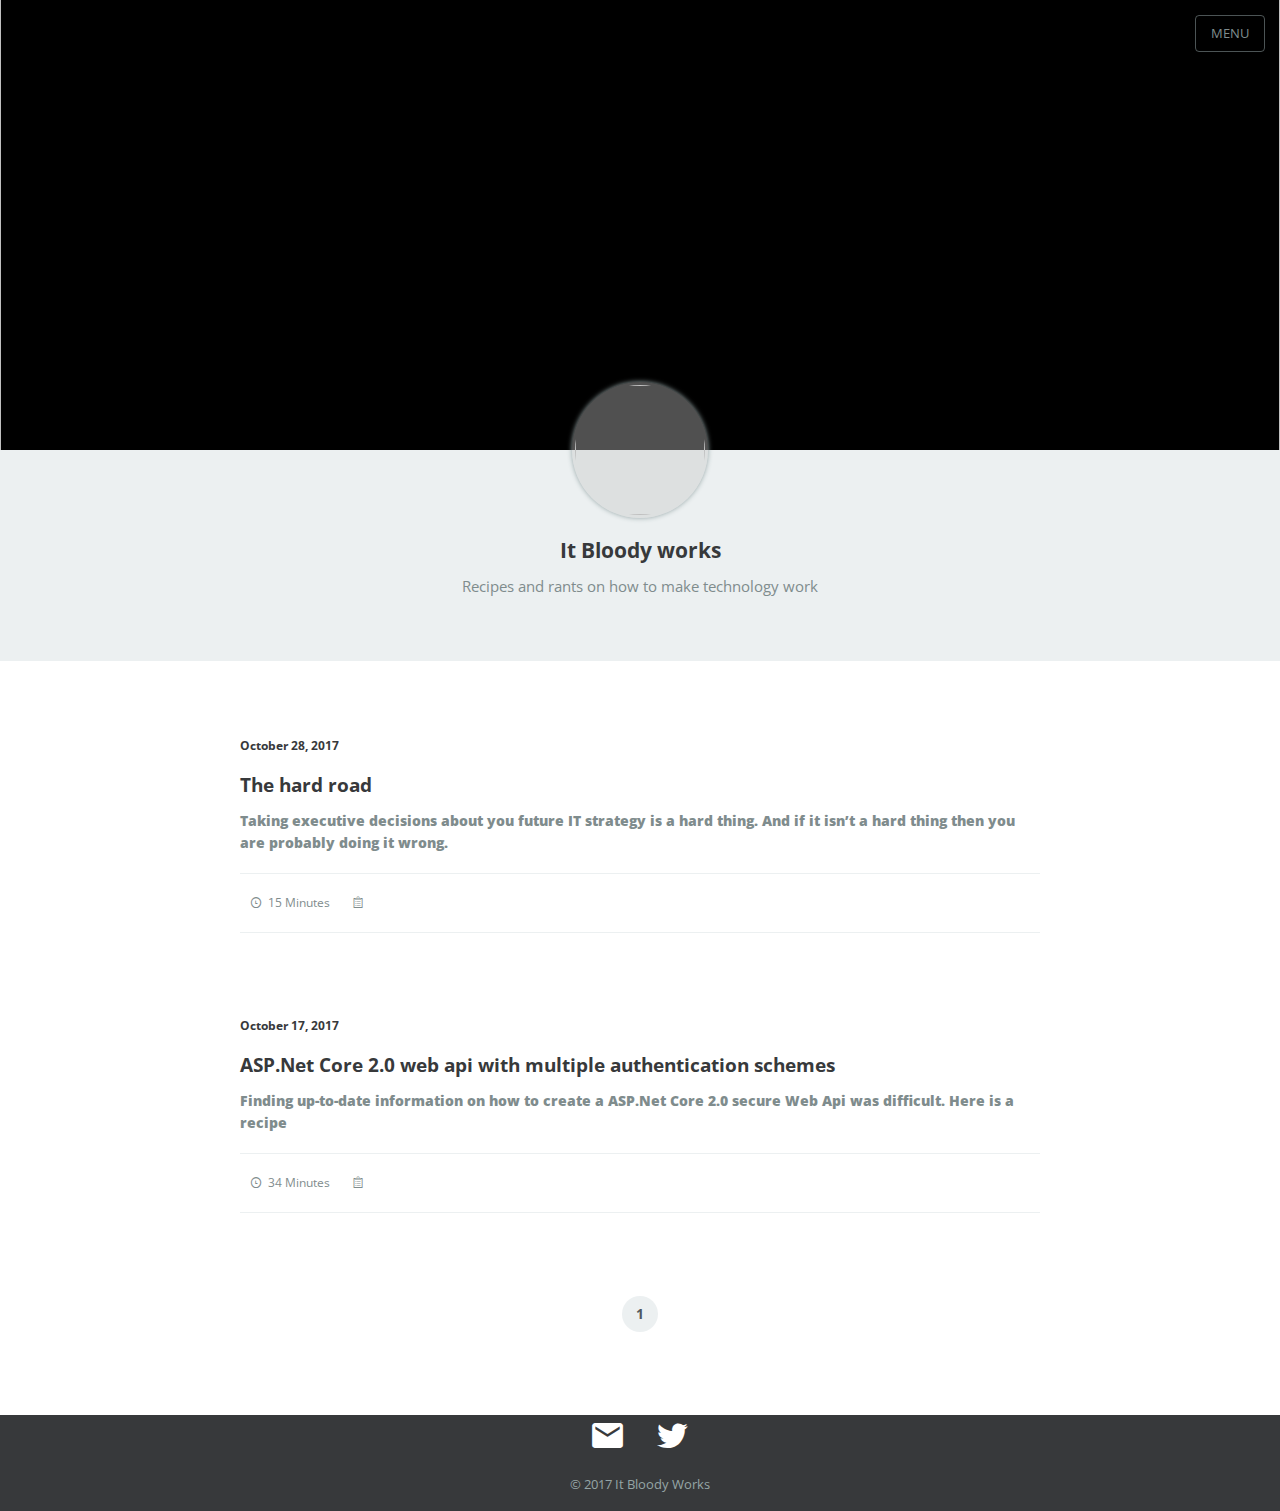
==== commit 123b9560: "Site updated: 2017-10-28 23:54:42" ====
--- a/index.html
+++ b/index.html
@@ -4,7 +4,7 @@
 gtag('config', 'UA-108227976-1');</script><script async src="//pagead2.googlesyndication.com/pagead/js/adsbygoogle.js"></script><script>(adsbygoogle = window.adsbygoogle || []).push({
   google_ad_client: "ca-pub-4797876414923413",
   enable_page_level_ads: true
-});</script></head></html></script><body><input id="navi" type="checkbox"><ul class="main-navication"><li><a href="/"><span>Home</span></a></li><li><a href="/about"><span>About</span></a></li><li><a href="/privacypolicy"><span>Privacy policy</span></a></li><li><a href="/disclaimer"><span>Disclaimer</span></a></li></ul><div class="wrapper" id="wrap"><div class="page-header"><label class="navi-button" for="navi">MENU</label><div class="background"><img src="https://www.dropbox.com/s/jikks2dpluahqt0/logo3.jpg?raw=1"></div><div class="author"><div class="head"><img></div><h3 class="name">It Bloody works</h3><p class="signature">Recipes and rants on how to make technology work</p></div></div><ul class="post-list" style="max-width:800px"><li> <p class="date">October 28, 2017</p><h4 class="title"><a href="/2017/10/28/The-hard-road/">The hard road</a></h4><div class="excerpt"><p><b><strong>Taking executive decisions about you future IT strategy is a hard thing. And if it isn’t a hard thing then you are probably doing it wrong.</strong></b><br></div><ul class="meta"><li><i class="icon icon-clock"></i>15 Minutes</li><li><i class="icon icon-category"></i></li><li><i class="icon icon-tag"></i><ul class="tag-list"><li class="tag-list-item"><a class="tag-list-link" href="/tags/ASP-NET-Core-2-0/">ASP.NET Core 2.0</a><span class="tag-list-count">1</span></li><li class="tag-list-item"><a class="tag-list-link" href="/tags/Security/">Security</a><span class="tag-list-count">1</span></li><li class="tag-list-item"><a class="tag-list-link" href="/tags/Strategy/">Strategy</a><span class="tag-list-count">1</span></li><li class="tag-list-item"><a class="tag-list-link" href="/tags/Swagger/">Swagger</a><span class="tag-list-count">1</span></li></ul></li></ul></li><li> <p class="date">October 17, 2017</p><h4 class="title"><a href="/2017/10/17/ASP-Net-Core-2-0-web-api-with-multiple-authentication/">ASP.Net Core 2.0 web api with multiple authentication schemes</a></h4><div class="excerpt"><p><b><strong>Finding up-to-date information on how to create a ASP.Net Core 2.0 secure Web Api was difficult. Here is a recipe</strong></b><br></div><ul class="meta"><li><i class="icon icon-clock"></i>34 Minutes</li><li><i class="icon icon-category"></i></li><li><i class="icon icon-tag"></i><ul class="tag-list"><li class="tag-list-item"><a class="tag-list-link" href="/tags/ASP-NET-Core-2-0/">ASP.NET Core 2.0</a><span class="tag-list-count">1</span></li><li class="tag-list-item"><a class="tag-list-link" href="/tags/Security/">Security</a><span class="tag-list-count">1</span></li><li class="tag-list-item"><a class="tag-list-link" href="/tags/Strategy/">Strategy</a><span class="tag-list-count">1</span></li><li class="tag-list-item"><a class="tag-list-link" href="/tags/Swagger/">Swagger</a><span class="tag-list-count">1</span></li></ul></li></ul></li></ul><ul class="pagination"><li class="current"><a>1</a></li></ul><div class="page-footer"><div class="top"><ul class="social"><li><a href="mailto:contact@itbloodyworks.com" title="EMail" target="_blank"><i class="icon icon-email"></i></a></li><li><a href="https://twitter.com/ItBloodyWorks" title="Twitter" target="_blank"><i class="icon icon-twitter"></i></a></li></ul></div><div class="bottom"><p class="copyright">© 2017 It Bloody Works</p></div></div></div><script>var wrap = document.getElementById('wrap');
+});</script></head></html></script><body><input id="navi" type="checkbox"><ul class="main-navication"><li><a href="/"><span>Home</span></a></li><li><a href="/about"><span>About</span></a></li><li><a href="/privacypolicy"><span>Privacy policy</span></a></li><li><a href="/disclaimer"><span>Disclaimer</span></a></li></ul><div class="wrapper" id="wrap"><div class="page-header"><label class="navi-button" for="navi">MENU</label><div class="background"><img src="https://www.dropbox.com/s/jikks2dpluahqt0/logo3.jpg?raw=1"></div><div class="author"><div class="head"><img></div><h3 class="name">It Bloody works</h3><p class="signature">Recipes and rants on how to make technology work</p></div></div><ul class="post-list" style="max-width:800px"><li> <p class="date">October 28, 2017</p><h4 class="title"><a href="/2017/10/28/The-hard-road/">The hard road</a></h4><div class="excerpt"><p><b><strong>Taking executive decisions about you future IT strategy is a hard thing. And if it isn’t a hard thing then you are probably doing it wrong.</strong></b><br></div><ul class="meta"><li><i class="icon icon-clock"></i>15 Minutes</li><li><i class="icon icon-category"></i></li></ul></li><li> <p class="date">October 17, 2017</p><h4 class="title"><a href="/2017/10/17/ASP-Net-Core-2-0-web-api-with-multiple-authentication/">ASP.Net Core 2.0 web api with multiple authentication schemes</a></h4><div class="excerpt"><p><b><strong>Finding up-to-date information on how to create a ASP.Net Core 2.0 secure Web Api was difficult. Here is a recipe</strong></b><br></div><ul class="meta"><li><i class="icon icon-clock"></i>34 Minutes</li><li><i class="icon icon-category"></i></li></ul></li></ul><ul class="pagination"><li class="current"><a>1</a></li></ul><div class="page-footer"><div class="top"><ul class="social"><li><a href="mailto:contact@itbloodyworks.com" title="EMail" target="_blank"><i class="icon icon-email"></i></a></li><li><a href="https://twitter.com/ItBloodyWorks" title="Twitter" target="_blank"><i class="icon icon-twitter"></i></a></li></ul></div><div class="bottom"><p class="copyright">© 2017 It Bloody Works</p></div></div></div><script>var wrap = document.getElementById('wrap');
 window.onload = function () {
   wrap.className += ' done';
 }</script><script>window.twttr = (function(d, s, id) {
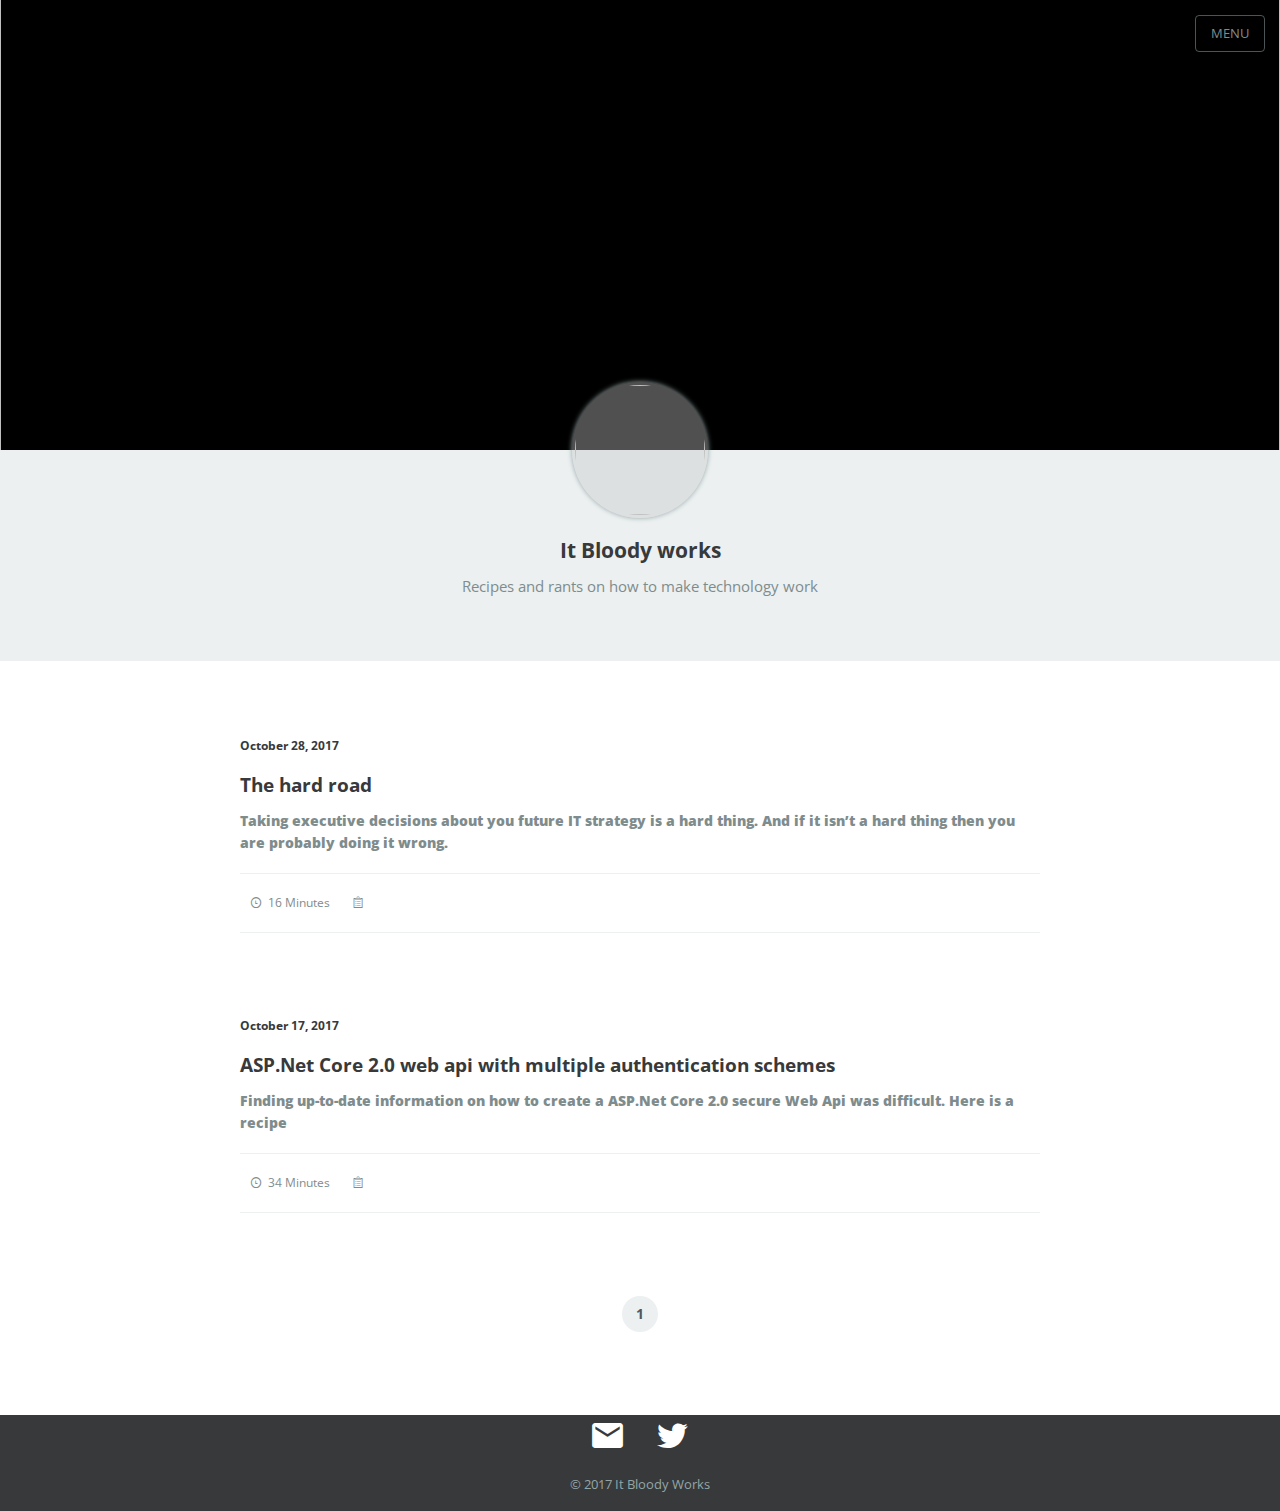
==== commit 3e62433b: "Site updated: 2017-10-29 01:06:41" ====
--- a/index.html
+++ b/index.html
@@ -4,7 +4,7 @@
 gtag('config', 'UA-108227976-1');</script><script async src="//pagead2.googlesyndication.com/pagead/js/adsbygoogle.js"></script><script>(adsbygoogle = window.adsbygoogle || []).push({
   google_ad_client: "ca-pub-4797876414923413",
   enable_page_level_ads: true
-});</script></head></html></script><body><input id="navi" type="checkbox"><ul class="main-navication"><li><a href="/"><span>Home</span></a></li><li><a href="/about"><span>About</span></a></li><li><a href="/privacypolicy"><span>Privacy policy</span></a></li><li><a href="/disclaimer"><span>Disclaimer</span></a></li></ul><div class="wrapper" id="wrap"><div class="page-header"><label class="navi-button" for="navi">MENU</label><div class="background"><img src="https://www.dropbox.com/s/jikks2dpluahqt0/logo3.jpg?raw=1"></div><div class="author"><div class="head"><img></div><h3 class="name">It Bloody works</h3><p class="signature">Recipes and rants on how to make technology work</p></div></div><ul class="post-list" style="max-width:800px"><li> <p class="date">October 28, 2017</p><h4 class="title"><a href="/2017/10/28/The-hard-road/">The hard road</a></h4><div class="excerpt"><p><b><strong>Taking executive decisions about you future IT strategy is a hard thing. And if it isn’t a hard thing then you are probably doing it wrong.</strong></b><br></div><ul class="meta"><li><i class="icon icon-clock"></i>15 Minutes</li><li><i class="icon icon-category"></i></li></ul></li><li> <p class="date">October 17, 2017</p><h4 class="title"><a href="/2017/10/17/ASP-Net-Core-2-0-web-api-with-multiple-authentication/">ASP.Net Core 2.0 web api with multiple authentication schemes</a></h4><div class="excerpt"><p><b><strong>Finding up-to-date information on how to create a ASP.Net Core 2.0 secure Web Api was difficult. Here is a recipe</strong></b><br></div><ul class="meta"><li><i class="icon icon-clock"></i>34 Minutes</li><li><i class="icon icon-category"></i></li></ul></li></ul><ul class="pagination"><li class="current"><a>1</a></li></ul><div class="page-footer"><div class="top"><ul class="social"><li><a href="mailto:contact@itbloodyworks.com" title="EMail" target="_blank"><i class="icon icon-email"></i></a></li><li><a href="https://twitter.com/ItBloodyWorks" title="Twitter" target="_blank"><i class="icon icon-twitter"></i></a></li></ul></div><div class="bottom"><p class="copyright">© 2017 It Bloody Works</p></div></div></div><script>var wrap = document.getElementById('wrap');
+});</script></head></html></script><body><input id="navi" type="checkbox"><ul class="main-navication"><li><a href="/"><span>Home</span></a></li><li><a href="/about"><span>About</span></a></li><li><a href="/privacypolicy"><span>Privacy policy</span></a></li><li><a href="/disclaimer"><span>Disclaimer</span></a></li></ul><div class="wrapper" id="wrap"><div class="page-header"><label class="navi-button" for="navi">MENU</label><div class="background"><img src="https://www.dropbox.com/s/jikks2dpluahqt0/logo3.jpg?raw=1"></div><div class="author"><div class="head"><img></div><h3 class="name">It Bloody works</h3><p class="signature">Recipes and rants on how to make technology work</p></div></div><ul class="post-list" style="max-width:800px"><li> <p class="date">October 28, 2017</p><h4 class="title"><a href="/2017/10/28/The-hard-road/">The hard road</a></h4><div class="excerpt"><p><b><strong>Taking executive decisions about you future IT strategy is a hard thing. And if it isn’t a hard thing then you are probably doing it wrong.</strong></b><br></div><ul class="meta"><li><i class="icon icon-clock"></i>16 Minutes</li><li><i class="icon icon-category"></i></li></ul></li><li> <p class="date">October 17, 2017</p><h4 class="title"><a href="/2017/10/17/ASP-Net-Core-2-0-web-api-with-multiple-authentication/">ASP.Net Core 2.0 web api with multiple authentication schemes</a></h4><div class="excerpt"><p><b><strong>Finding up-to-date information on how to create a ASP.Net Core 2.0 secure Web Api was difficult. Here is a recipe</strong></b><br></div><ul class="meta"><li><i class="icon icon-clock"></i>34 Minutes</li><li><i class="icon icon-category"></i></li></ul></li></ul><ul class="pagination"><li class="current"><a>1</a></li></ul><div class="page-footer"><div class="top"><ul class="social"><li><a href="mailto:contact@itbloodyworks.com" title="EMail" target="_blank"><i class="icon icon-email"></i></a></li><li><a href="https://twitter.com/ItBloodyWorks" title="Twitter" target="_blank"><i class="icon icon-twitter"></i></a></li></ul></div><div class="bottom"><p class="copyright">© 2017 It Bloody Works</p></div></div></div><script>var wrap = document.getElementById('wrap');
 window.onload = function () {
   wrap.className += ' done';
 }</script><script>window.twttr = (function(d, s, id) {
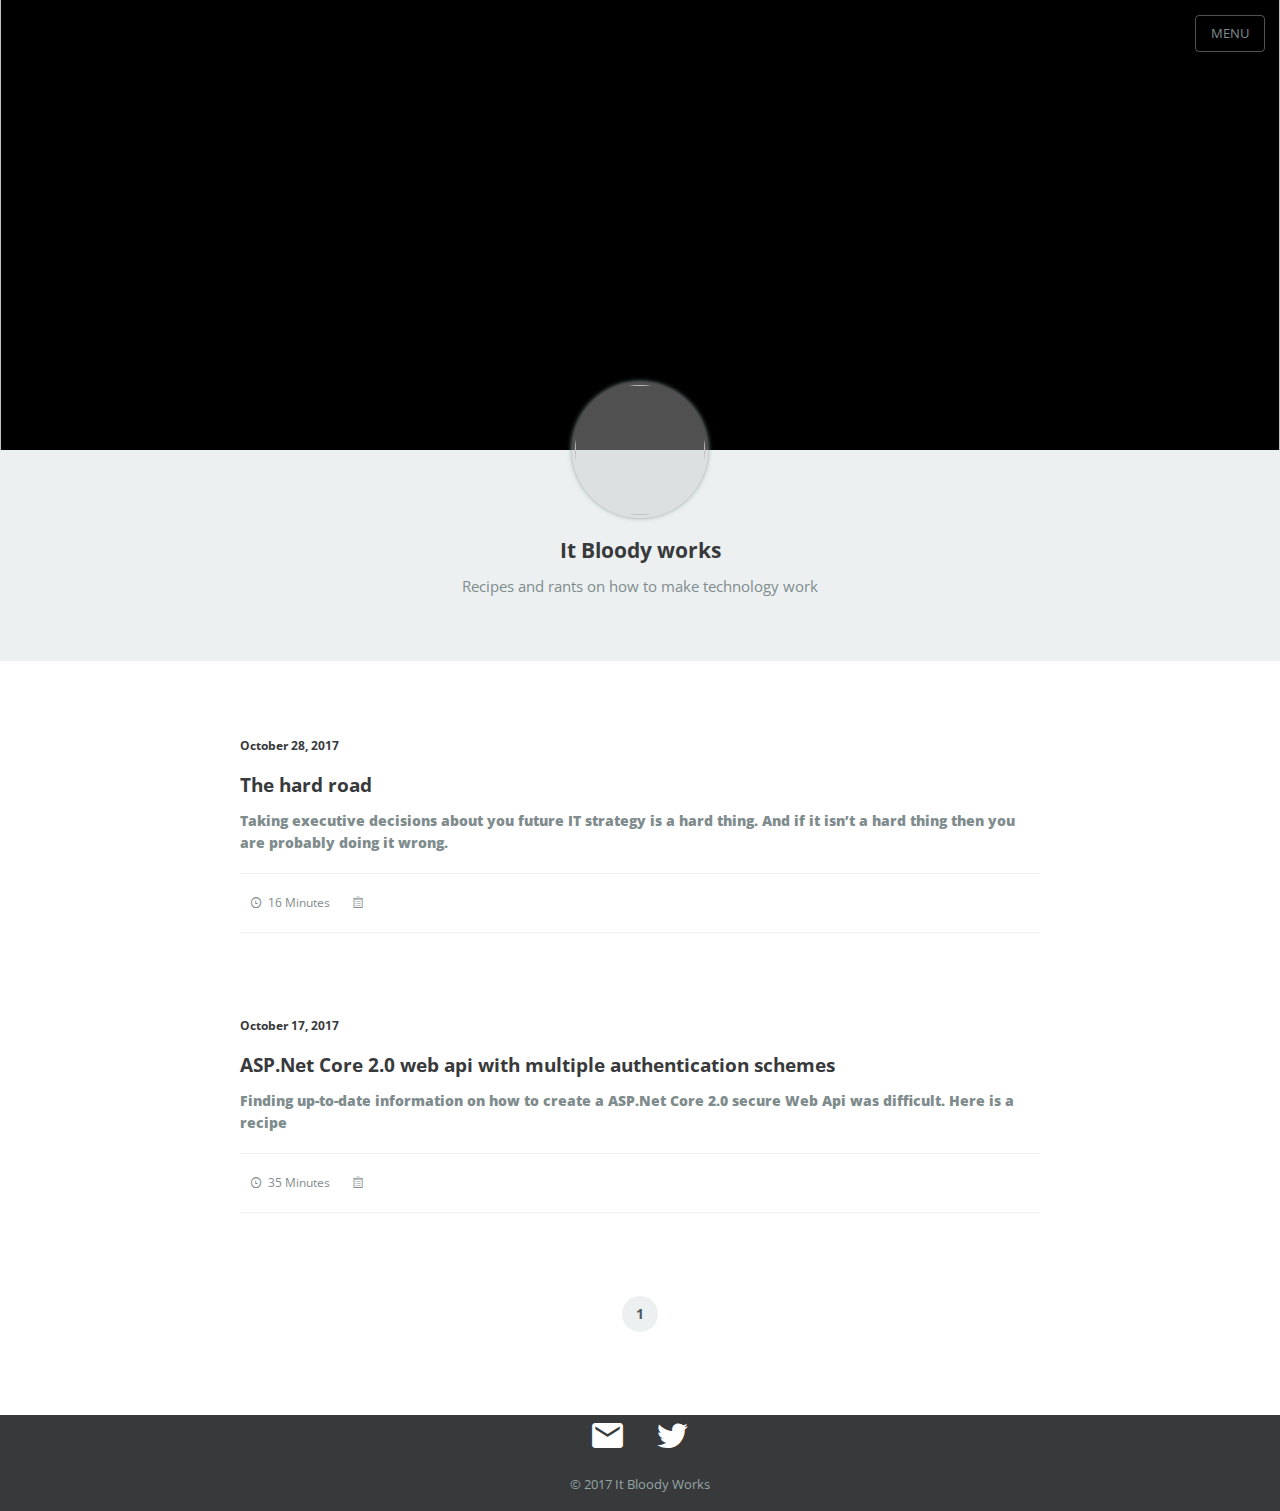
==== commit 93b75d51: "Site updated: 2017-10-29 01:26:03" ====
--- a/index.html
+++ b/index.html
@@ -4,7 +4,7 @@
 gtag('config', 'UA-108227976-1');</script><script async src="//pagead2.googlesyndication.com/pagead/js/adsbygoogle.js"></script><script>(adsbygoogle = window.adsbygoogle || []).push({
   google_ad_client: "ca-pub-4797876414923413",
   enable_page_level_ads: true
-});</script></head></html></script><body><input id="navi" type="checkbox"><ul class="main-navication"><li><a href="/"><span>Home</span></a></li><li><a href="/about"><span>About</span></a></li><li><a href="/privacypolicy"><span>Privacy policy</span></a></li><li><a href="/disclaimer"><span>Disclaimer</span></a></li></ul><div class="wrapper" id="wrap"><div class="page-header"><label class="navi-button" for="navi">MENU</label><div class="background"><img src="https://www.dropbox.com/s/jikks2dpluahqt0/logo3.jpg?raw=1"></div><div class="author"><div class="head"><img></div><h3 class="name">It Bloody works</h3><p class="signature">Recipes and rants on how to make technology work</p></div></div><ul class="post-list" style="max-width:800px"><li> <p class="date">October 28, 2017</p><h4 class="title"><a href="/2017/10/28/The-hard-road/">The hard road</a></h4><div class="excerpt"><p><b><strong>Taking executive decisions about you future IT strategy is a hard thing. And if it isn’t a hard thing then you are probably doing it wrong.</strong></b><br></div><ul class="meta"><li><i class="icon icon-clock"></i>16 Minutes</li><li><i class="icon icon-category"></i></li></ul></li><li> <p class="date">October 17, 2017</p><h4 class="title"><a href="/2017/10/17/ASP-Net-Core-2-0-web-api-with-multiple-authentication/">ASP.Net Core 2.0 web api with multiple authentication schemes</a></h4><div class="excerpt"><p><b><strong>Finding up-to-date information on how to create a ASP.Net Core 2.0 secure Web Api was difficult. Here is a recipe</strong></b><br></div><ul class="meta"><li><i class="icon icon-clock"></i>34 Minutes</li><li><i class="icon icon-category"></i></li></ul></li></ul><ul class="pagination"><li class="current"><a>1</a></li></ul><div class="page-footer"><div class="top"><ul class="social"><li><a href="mailto:contact@itbloodyworks.com" title="EMail" target="_blank"><i class="icon icon-email"></i></a></li><li><a href="https://twitter.com/ItBloodyWorks" title="Twitter" target="_blank"><i class="icon icon-twitter"></i></a></li></ul></div><div class="bottom"><p class="copyright">© 2017 It Bloody Works</p></div></div></div><script>var wrap = document.getElementById('wrap');
+});</script></head></html></script><body><input id="navi" type="checkbox"><ul class="main-navication"><li><a href="/"><span>Home</span></a></li><li><a href="/about"><span>About</span></a></li><li><a href="/privacypolicy"><span>Privacy policy</span></a></li><li><a href="/disclaimer"><span>Disclaimer</span></a></li></ul><div class="wrapper" id="wrap"><div class="page-header"><label class="navi-button" for="navi">MENU</label><div class="background"><img src="https://www.dropbox.com/s/jikks2dpluahqt0/logo3.jpg?raw=1"></div><div class="author"><div class="head"><img></div><h3 class="name">It Bloody works</h3><p class="signature">Recipes and rants on how to make technology work</p></div></div><ul class="post-list" style="max-width:800px"><li> <p class="date">October 28, 2017</p><h4 class="title"><a href="/2017/10/28/The-hard-road/">The hard road</a></h4><div class="excerpt"><p><b><strong>Taking executive decisions about you future IT strategy is a hard thing. And if it isn’t a hard thing then you are probably doing it wrong.</strong></b><br></div><ul class="meta"><li><i class="icon icon-clock"></i>16 Minutes</li><li><i class="icon icon-category"></i></li></ul></li><li> <p class="date">October 17, 2017</p><h4 class="title"><a href="/2017/10/17/ASP-Net-Core-2-0-web-api-with-multiple-authentication/">ASP.Net Core 2.0 web api with multiple authentication schemes</a></h4><div class="excerpt"><p><b><strong>Finding up-to-date information on how to create a ASP.Net Core 2.0 secure Web Api was difficult. Here is a recipe</strong></b><br></div><ul class="meta"><li><i class="icon icon-clock"></i>35 Minutes</li><li><i class="icon icon-category"></i></li></ul></li></ul><ul class="pagination"><li class="current"><a>1</a></li></ul><div class="page-footer"><div class="top"><ul class="social"><li><a href="mailto:contact@itbloodyworks.com" title="EMail" target="_blank"><i class="icon icon-email"></i></a></li><li><a href="https://twitter.com/ItBloodyWorks" title="Twitter" target="_blank"><i class="icon icon-twitter"></i></a></li></ul></div><div class="bottom"><p class="copyright">© 2017 It Bloody Works</p></div></div></div><script>var wrap = document.getElementById('wrap');
 window.onload = function () {
   wrap.className += ' done';
 }</script><script>window.twttr = (function(d, s, id) {
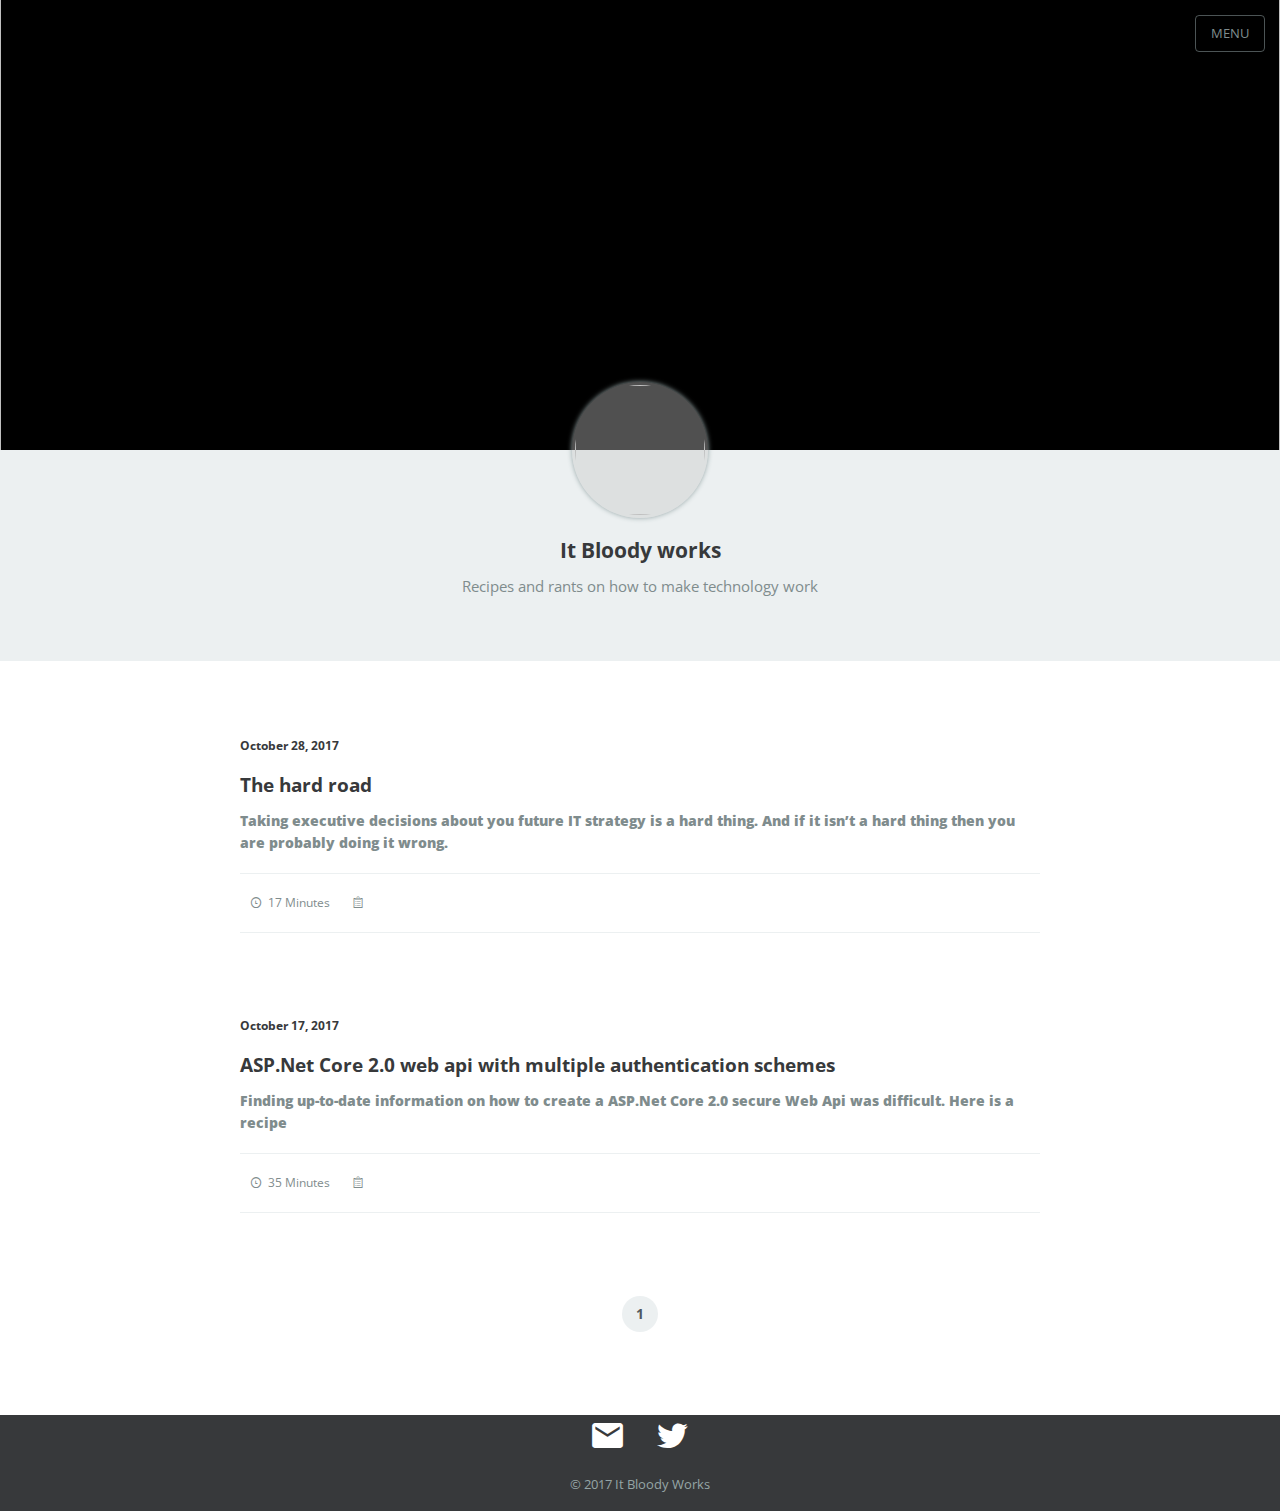
==== commit 78729615: "Site updated: 2017-10-29 20:46:29" ====
--- a/index.html
+++ b/index.html
@@ -4,7 +4,7 @@
 gtag('config', 'UA-108227976-1');</script><script async src="//pagead2.googlesyndication.com/pagead/js/adsbygoogle.js"></script><script>(adsbygoogle = window.adsbygoogle || []).push({
   google_ad_client: "ca-pub-4797876414923413",
   enable_page_level_ads: true
-});</script></head></html></script><body><input id="navi" type="checkbox"><ul class="main-navication"><li><a href="/"><span>Home</span></a></li><li><a href="/about"><span>About</span></a></li><li><a href="/privacypolicy"><span>Privacy policy</span></a></li><li><a href="/disclaimer"><span>Disclaimer</span></a></li></ul><div class="wrapper" id="wrap"><div class="page-header"><label class="navi-button" for="navi">MENU</label><div class="background"><img src="https://www.dropbox.com/s/jikks2dpluahqt0/logo3.jpg?raw=1"></div><div class="author"><div class="head"><img></div><h3 class="name">It Bloody works</h3><p class="signature">Recipes and rants on how to make technology work</p></div></div><ul class="post-list" style="max-width:800px"><li> <p class="date">October 28, 2017</p><h4 class="title"><a href="/2017/10/28/The-hard-road/">The hard road</a></h4><div class="excerpt"><p><b><strong>Taking executive decisions about you future IT strategy is a hard thing. And if it isn’t a hard thing then you are probably doing it wrong.</strong></b><br></div><ul class="meta"><li><i class="icon icon-clock"></i>16 Minutes</li><li><i class="icon icon-category"></i></li></ul></li><li> <p class="date">October 17, 2017</p><h4 class="title"><a href="/2017/10/17/ASP-Net-Core-2-0-web-api-with-multiple-authentication/">ASP.Net Core 2.0 web api with multiple authentication schemes</a></h4><div class="excerpt"><p><b><strong>Finding up-to-date information on how to create a ASP.Net Core 2.0 secure Web Api was difficult. Here is a recipe</strong></b><br></div><ul class="meta"><li><i class="icon icon-clock"></i>35 Minutes</li><li><i class="icon icon-category"></i></li></ul></li></ul><ul class="pagination"><li class="current"><a>1</a></li></ul><div class="page-footer"><div class="top"><ul class="social"><li><a href="mailto:contact@itbloodyworks.com" title="EMail" target="_blank"><i class="icon icon-email"></i></a></li><li><a href="https://twitter.com/ItBloodyWorks" title="Twitter" target="_blank"><i class="icon icon-twitter"></i></a></li></ul></div><div class="bottom"><p class="copyright">© 2017 It Bloody Works</p></div></div></div><script>var wrap = document.getElementById('wrap');
+});</script></head></html></script><body><input id="navi" type="checkbox"><ul class="main-navication"><li><a href="/"><span>Home</span></a></li><li><a href="/about"><span>About</span></a></li><li><a href="/privacypolicy"><span>Privacy policy</span></a></li><li><a href="/disclaimer"><span>Disclaimer</span></a></li></ul><div class="wrapper" id="wrap"><div class="page-header"><label class="navi-button" for="navi">MENU</label><div class="background"><img src="https://www.dropbox.com/s/jikks2dpluahqt0/logo3.jpg?raw=1"></div><div class="author"><div class="head"><img></div><h3 class="name">It Bloody works</h3><p class="signature">Recipes and rants on how to make technology work</p></div></div><ul class="post-list" style="max-width:800px"><li> <p class="date">October 28, 2017</p><h4 class="title"><a href="/2017/10/28/The-hard-road/">The hard road</a></h4><div class="excerpt"><p><b><strong>Taking executive decisions about you future IT strategy is a hard thing. And if it isn’t a hard thing then you are probably doing it wrong.</strong></b><br></div><ul class="meta"><li><i class="icon icon-clock"></i>17 Minutes</li><li><i class="icon icon-category"></i></li></ul></li><li> <p class="date">October 17, 2017</p><h4 class="title"><a href="/2017/10/17/ASP-Net-Core-2-0-web-api-with-multiple-authentication/">ASP.Net Core 2.0 web api with multiple authentication schemes</a></h4><div class="excerpt"><p><b><strong>Finding up-to-date information on how to create a ASP.Net Core 2.0 secure Web Api was difficult. Here is a recipe</strong></b><br></div><ul class="meta"><li><i class="icon icon-clock"></i>35 Minutes</li><li><i class="icon icon-category"></i></li></ul></li></ul><ul class="pagination"><li class="current"><a>1</a></li></ul><div class="page-footer"><div class="top"><ul class="social"><li><a href="mailto:contact@itbloodyworks.com" title="EMail" target="_blank"><i class="icon icon-email"></i></a></li><li><a href="https://twitter.com/ItBloodyWorks" title="Twitter" target="_blank"><i class="icon icon-twitter"></i></a></li></ul></div><div class="bottom"><p class="copyright">© 2017 It Bloody Works</p></div></div></div><script>var wrap = document.getElementById('wrap');
 window.onload = function () {
   wrap.className += ' done';
 }</script><script>window.twttr = (function(d, s, id) {
